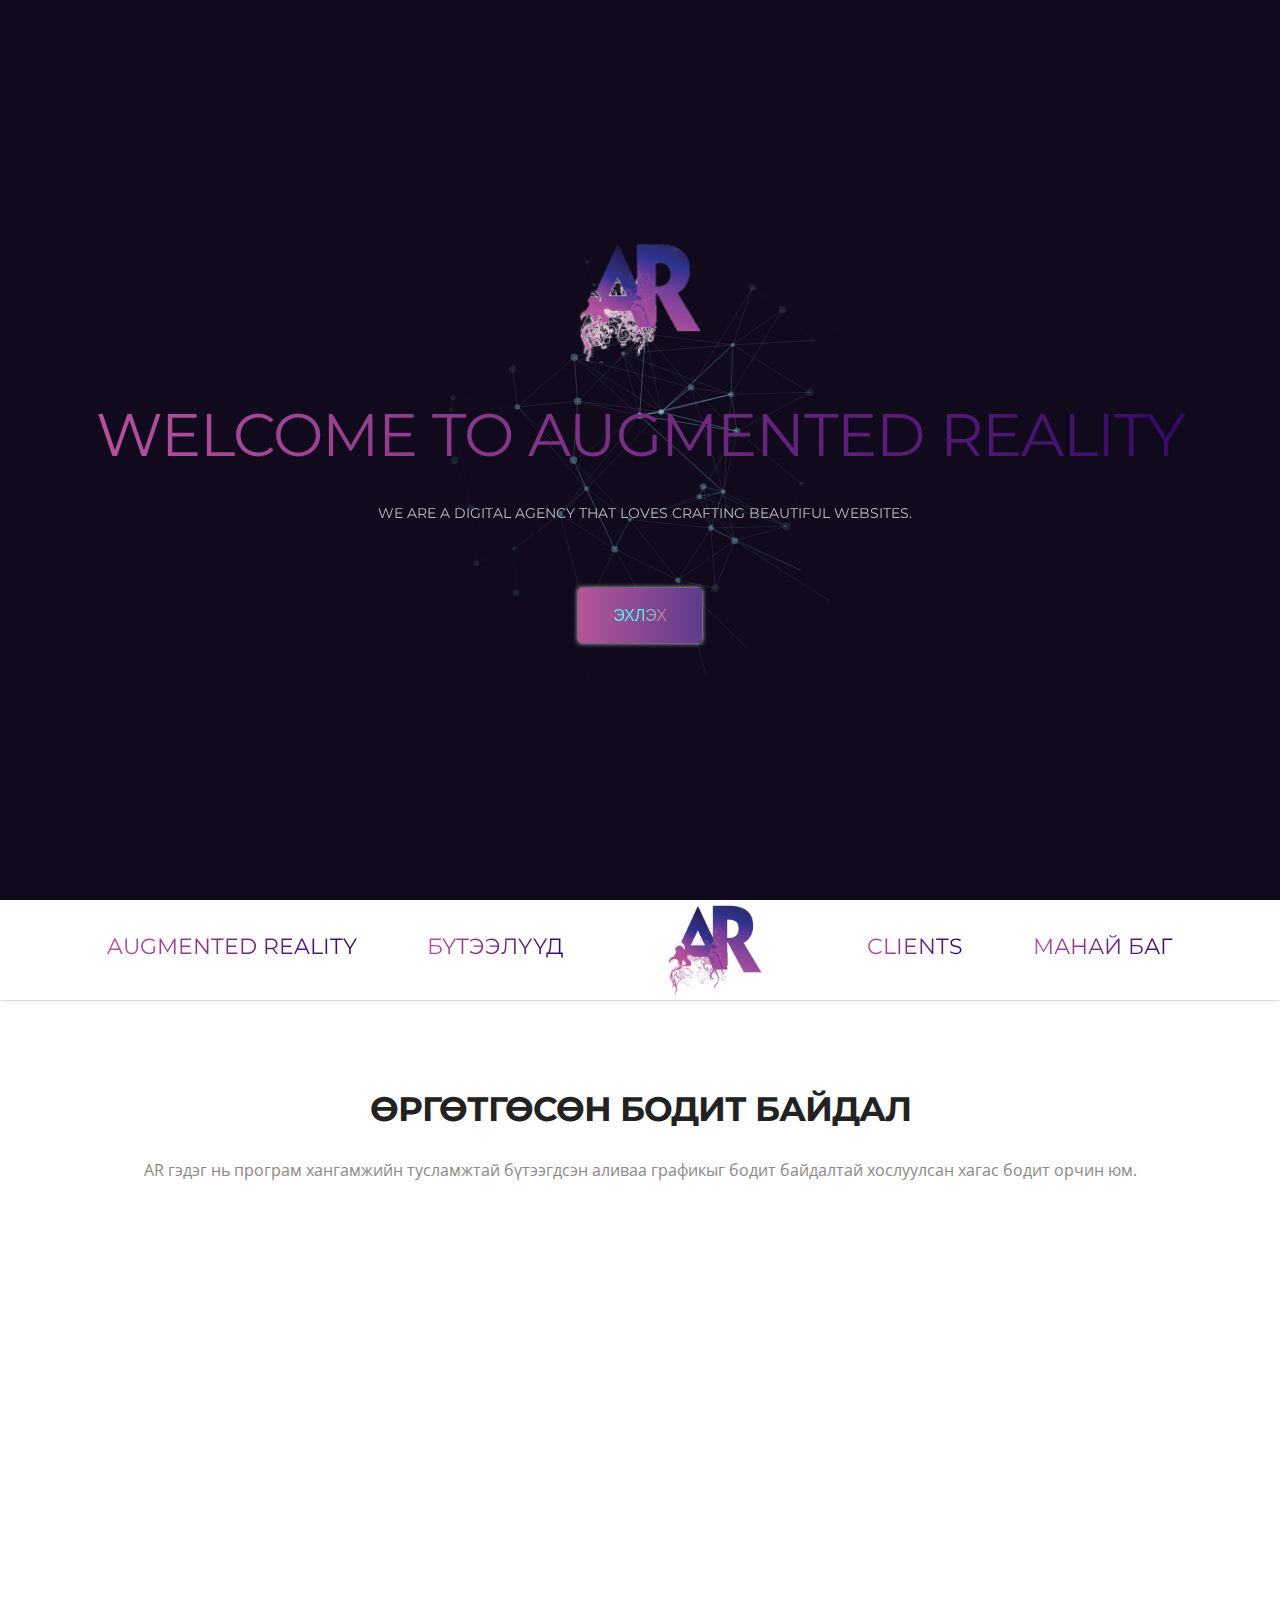
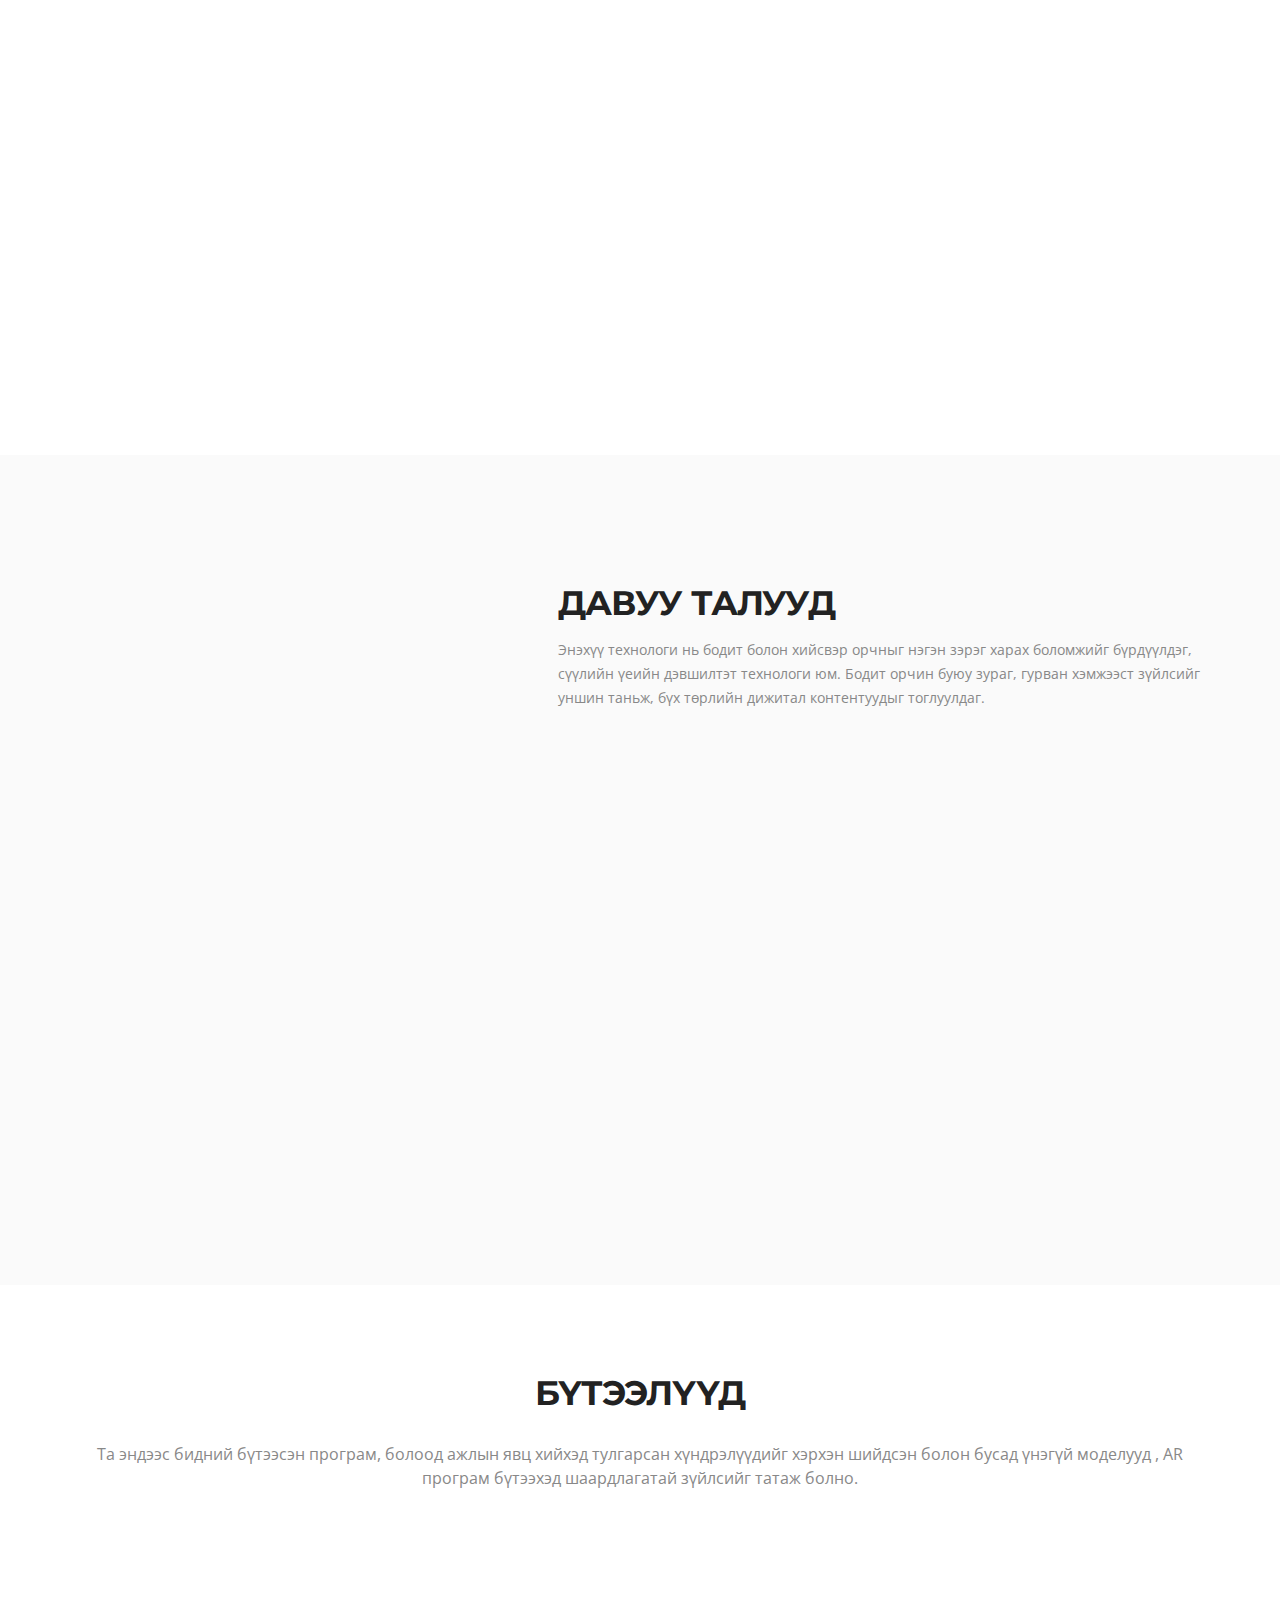
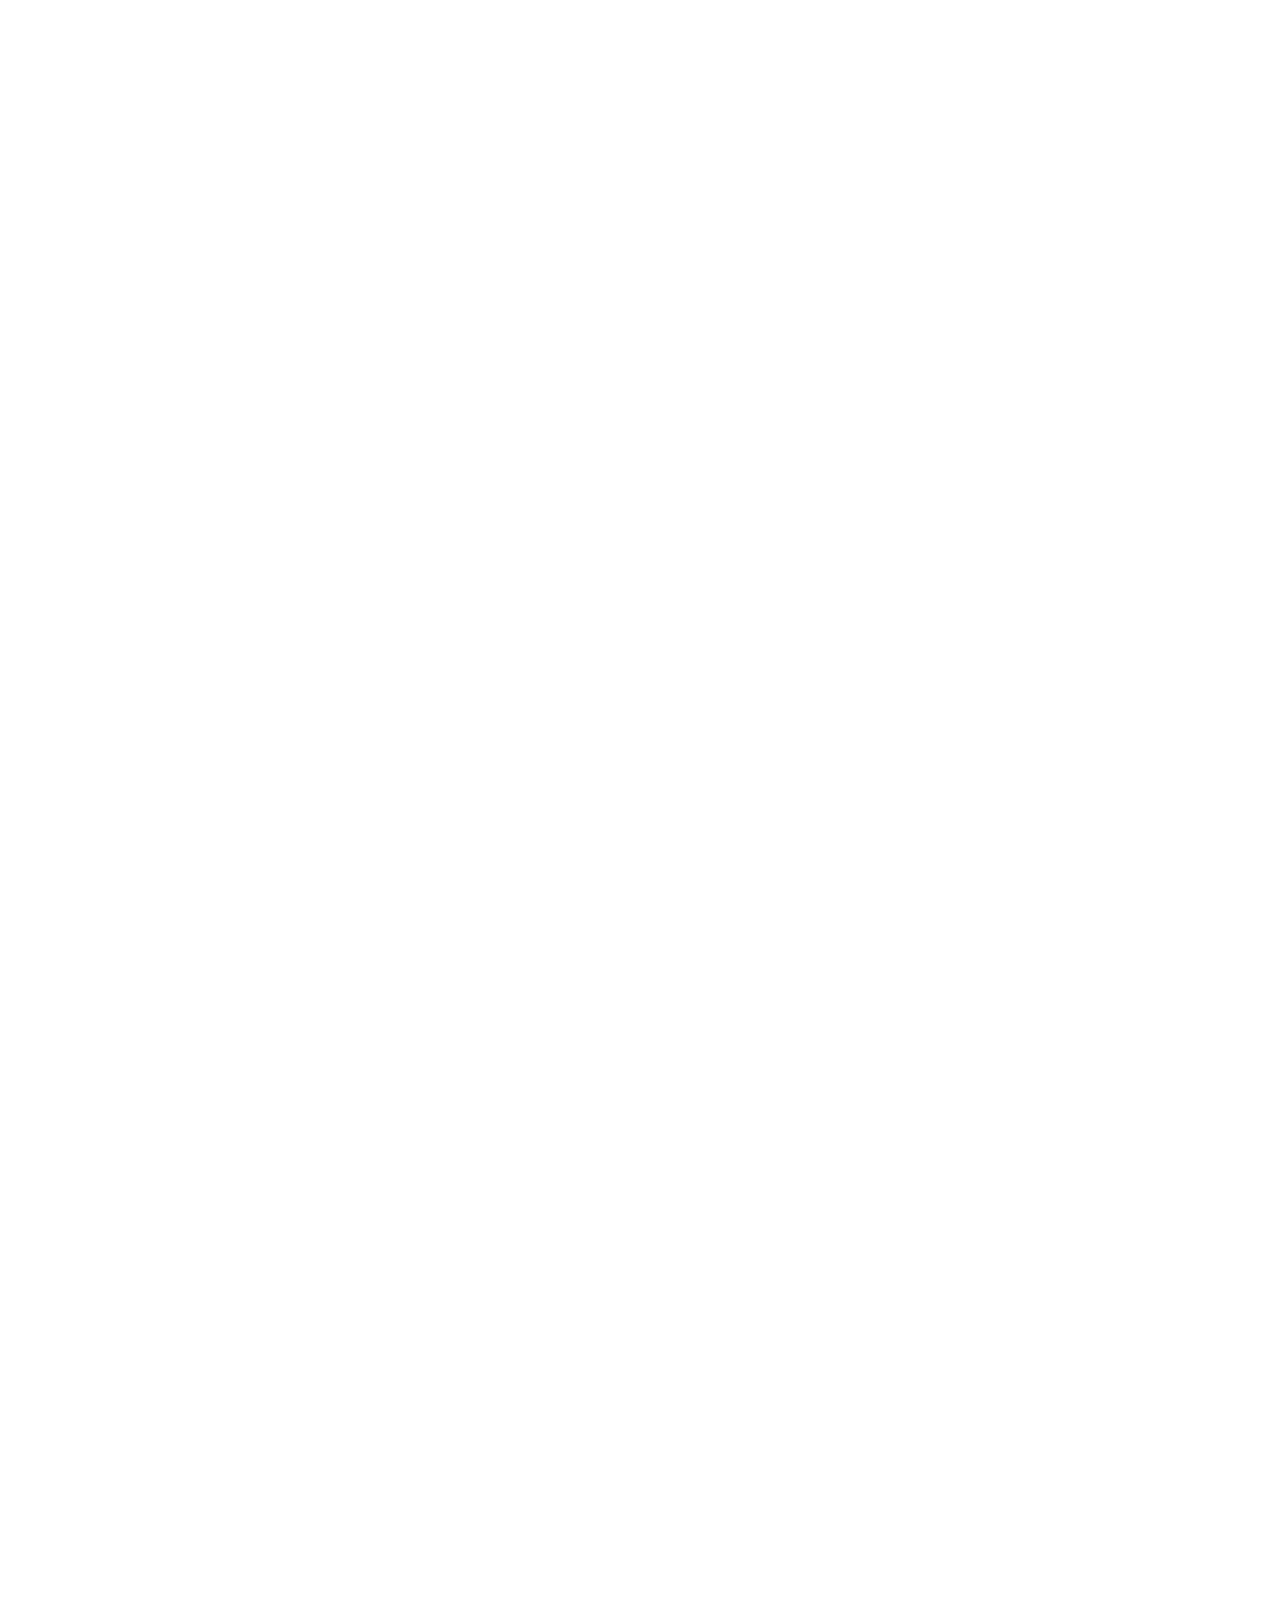
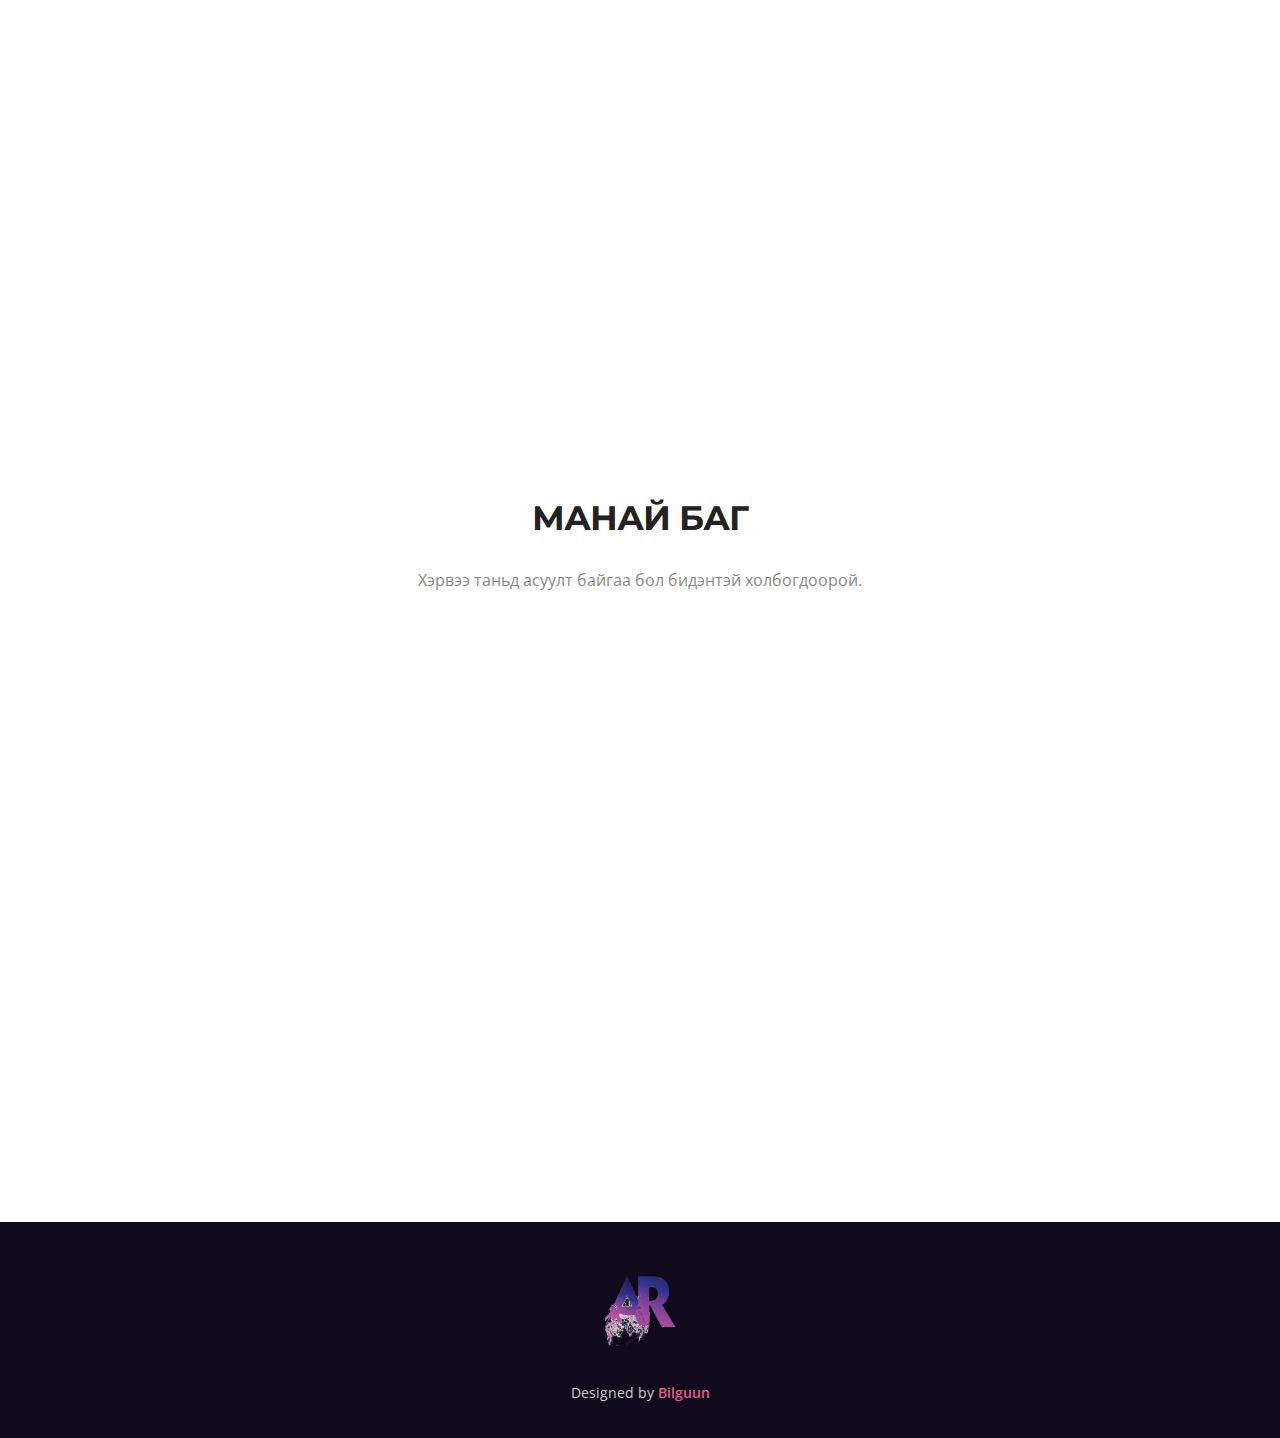
==== index.html @ 8d7f496b "Add files via upload" ====
<!doctype html>
<html>

<head>
	<meta charset="utf-8">
	<meta name="viewport" content="width=device-width, maximum-scale=1">

	<title>Augmented Reality</title>
	<link rel="icon" href="favicon.png" type="image/png">
	<link rel="shortcut icon" href="a.ico" type="img/x-icon">

	<link href='https://fonts.googleapis.com/css?family=Montserrat:400,700' rel='stylesheet' type='text/css'>
	<link href='https://fonts.googleapis.com/css?family=Open+Sans:400,300,800italic,700italic,600italic,400italic,300italic,800,700,600' rel='stylesheet' type='text/css'>

	<link href="css/bootstrap.css" rel="stylesheet" type="text/css">
	<link href="css/style.css" rel="stylesheet" type="text/css">
	<link href="css/font-awesome.css" rel="stylesheet" type="text/css">
	<link href="css/responsive.css" rel="stylesheet" type="text/css">
	<link href="css/magnific-popup.css" rel="stylesheet" type="text/css">
	<link href="css/animate.css" rel="stylesheet" type="text/css">

	<script type="text/javascript" src="js/jquery.1.8.3.min.js"></script>
	<script type="text/javascript" src="js/bootstrap.js"></script>
	<script type="text/javascript" src="js/jquery-scrolltofixed.js"></script>
	<script type="text/javascript" src="js/jquery.easing.1.3.js"></script>
	<script type="text/javascript" src="js/jquery.isotope.js"></script>
	<script type="text/javascript" src="js/wow.js"></script>
	<script type="text/javascript" src="js/classie.js"></script>
	<script type="text/javascript" src="js/magnific-popup.js"></script>
	<script src="contactform/contactform.js"></script>
			<script src='https://www.marcoguglie.it/Codepen/AnimatedHeaderBg/demo-1/js/TweenLite.min.js'></script>
		<script  src="js/index.js"></script>


	<!-- =======================================================
    Theme Name: Knight
    Theme URL: https://bootstrapmade.com/knight-free-bootstrap-theme/
    Author: BootstrapMade
    Author URL: https://bootstrapmade.com
	======================================================= -->

</head>

<body>

		<header class="header" id="header">
		
   <canvas id="demo-canvas"></canvas>
			<!--header-start-->
		<div class="container main">
			
				<figure class="logo animated fadeInDown delay-07s">
					<a href="#"><img src="img/aug.png"  alt=""></a>
				</figure>
				
				<h1 class="text1 animated fadeInDown delay-07s">Welcome To  Augmented Reality</h1>
				<ul class="we-create animated fadeInUp delay-1s">
					<li>We are a digital agency that loves crafting beautiful websites.</li>
				</ul>
				<a class=" link btn1 animated fadeInUp delay-1s servicelink " style=" font-family: 'Ch Cooper',sans-serif;" href="#service">
					<span class="text2">Эхлэх 	</span>

					</a>
				
			</div>
	

				
			</header>		 
	<!--header-end-->

	<nav class="main-nav-outer" id="test">
		<!--main-nav-start-->
		<div class="container ">
			<ul class="main-nav">
				
				<li><a href="#service"><p class="text1 " style="font-size: 22px">Augmented  Reality</p></a></li>
				<li><a href="#Portfolio"><p class="text1" style="font-size: 22px">Бүтээлүүд</p></a></li>
				<li class="small-logo"><a href="#header"><img src="img/aug.png" alt="" style="height:100px ; margin-top :0px ; position:realtive"></a></li>
				<li><a href="#client"><p class="text1" style="font-size: 22px">Clients</p></a></li>
				<li><a href="#team"><p class="text1" style="font-size: 22px">Манай баг</p></a></li>
				
			</ul>
			<a class="res-nav_click" href="#"><i class="fa fa-bars"></i></a>
		</div>
		</header>
	</nav>
	<!--main-nav-end-->



	<section class="main-section" id="service">
		<!--main-section-start-->
		<div class="container">
			<h2>Өргөтгөсөн Бодит Байдал</h2>
			<h6> AR гэдэг нь програм хангамжийн тусламжтай бүтээгдсэн аливаа графикыг бодит байдалтай хослуулсан хагас бодит орчин юм.</h6>
			<div class="row">
				<div class="col-lg-4 col-sm-6 wow fadeInLeft delay-05s">
					<div class="service-list">
						<div class="service-list-col1">
							<i class="fa fa-gift"></i>
						</div>
						<div class="service-list-col2">
							<h3>branding &amp; identity</h3>
							<p>AR бол iPhone, Android утасны камер эсвэл Google Glass гэх мэт төхөөрөмжүүдээр дэлхийн бодит байдалд нэмэлт дижитал мэдээллийг гаргаж харуулах гайхалтай технологи юм. </p>
						</div>
					</div>
					<div class="service-list">
						<div class="service-list-col1">
							<i class="fa fa-gear"></i>
						</div>
						<div class="service-list-col2">
							<h3>WEBGL</h3>
							<p>JAVASCRIPT суурьтай Browser-т plug-in-ийн шаардлагагүйгээр 2D ба 3D графикийг дүрслэх зориулалттай API (Application Programming Interface) юм.
							</p>
						</div>
					</div>
					<div class="service-list">
						<div class="service-list-col1">
							<i class="fa fa-apple"></i>
						</div>
						<div class="service-list-col2">
							<h3>mobile software</h3>
							<p>сад Web-ийн стандартуудтай зохицож ажиллах чадвартай.
								</p>
						</div>
					</div>
					<div class="service-list">
						<div class="service-list-col1">
							<i class="fa fa-camera"></i>
						</div>
						<div class="service-list-col2">
							<h3>Camera</h3>
							<p>нэ нь хэрэглэгчийн эргэн тойронд байгаа сонирхлын цэгүүдийг (POIs) харуулах боломж юм. Хэрэглгэгч өөрийн утасны тусламжтай өөрийн эргэн тойронг утсаараа харахад сонирхлын цэг болох POI–н байршилд байх хийсвэр обьектийг олж харна.</p>
						</div>
					</div>
				</div>
				<figure class="col-lg-8 col-sm-6  text-right wow fadeInUp delay-02s">
					<img src="img/macbook-pro.png" alt="">
				</figure>

			</div>
		</div>
	</section>
	<!--main-section-end-->



	<section class="main-section alabaster">
		<!--main-section alabaster-start-->
		<div class="container">
			<div class="row">
				<figure class="col-lg-5 col-sm-4 wow fadeInLeft">
					<img src="img/ag.png" alt="">
				</figure>
				<div class="col-lg-7 col-sm-8 featured-work">
					<br><br>
					<h2>Давуу талууд</h2>
					
					<P class="padding-b">Энэхүү технологи нь бодит болон хийсвэр орчныг нэгэн зэрэг харах боломжийг бүрдүүлдэг, сүүлийн үеийн дэвшилтэт технологи юм. Бодит орчин буюу зураг, гурван хэмжээст зүйлсийг уншин таньж, бүх төрлийн дижитал контентуудыг тоглуулдаг.</P>
					<br>
					<div class="featured-box">
						<div class="featured-box-col1 wow fadeInRight delay-02s">
							<i class="fa fa-magic"></i>
						</div>
						<br>
						<div class="featured-box-col2 wow fadeInRight delay-02s">
							<h3>Бодит ертөнцөд илүү ойр</h3>
							<p> Графикыг бодит байдалтай хослуулсан хагас бодит орчин юм </p>
						</div><br>
					</div>
					<div class="featured-box">
						<div class="featured-box-col1 wow fadeInRight delay-04s">
							<i class="fa fa-gift"></i>
						</div>
						<div class="featured-box-col2 wow fadeInRight delay-04s">
							<h3>Хэрэглэгч бодит байдал болон компьютерын үүсгэсэн орчинтой зэрэг харьцдаг</h3>
							<p> Augmented Reality технологи нь компьютер доторх 3D дүрсийг гар, хулгана ашиглалгүй камераар нь дамжуулан удирдах юм. </p>
					
						</div>
					</div>
					<div class="featured-box">
						<div class="featured-box-col1 wow fadeInRight delay-06s">
							<i class="fa fa-dashboard"></i>
						</div>
						<div class="featured-box-col2 wow fadeInRight delay-06s">
							<h3>Хэрэглэгчийн бодит байдлаас тусгаарлагддаггүй</h3>
							<p>Камераар дамжин секундэд орж ирэх кадр болгон дээр анализ хийн дэлгэцэн дээр давхар харуулдаг </p>
						</div>
					</div>
					<a class="Learn-More" href="#">Learn More</a>
				</div>
			</div>
		</div>
	</section>
	<!--main-section alabaster-end-->



	<section class="main-section paddind" id="Portfolio">
		<!--main-section-start-->
		<div class="container">
			<h2>Бүтээлүүд</h2>
			<h6>Та эндээс бидний бүтээсэн програм, болоод ажлын явц хийхэд тулгарсан хүндрэлүүдийг хэрхэн шийдсэн болон бусад үнэгүй моделууд , AR програм бүтээхэд шаардлагатай зүйлсийг татаж болно. </h6>
			<div class="portfolioFilter">
				<ul class="Portfolio-nav wow fadeIn delay-02s">
					<li><a href="#" data-filter="*" class="current btn1">Бүгд</a></li>
					<li><a href="#" data-filter=".branding">Демо загвар</a></li>
					<li><a href="#" data-filter=".webdesign">Моделууд</a></li>
					<li><a href="#" data-filter=".printdesign">Хэрэглээний програм</a></li>
					<li><a href="#" data-filter=".photography">Нийтлэлүүд</a></li>
				</ul>
			</div>

		</div>
		<div class="portfolioContainer wow fadeInUp delay-04s">
				<div class=" Portfolio-box printdesign">
						<a href="https:/unity.com/"><img src="img/unity.jpg" onclick="window.open('https:/unity.com/')"  style="height: 240px ; width:320px">
						<h3>Unity</h3>
						<p>програм</p></a>
				</div>
			
						<div class=" Portfolio-box printdesign">
								<a href="" onclick="window.open('https://developer.vuforia.com/')"><img src="img/vuf.png" onclick="window.open('https://developer.vuforia.com/')" style="height: 240px ; width:320px">
								<h3>Vufario</h3>
								<p>програм</p></a>
						</div>
						<div class=" Portfolio-box photography">
								<a href="https://www.zappar.com/augmented-reality/" onclick="window.open('https://www.zappar.com/augmented-reality')"><img src="img/zap1.png"  style="height: 240px ; width:220px">
								<h3>Augmented Reality</h3>
								<p>Нийтлэл</p></a>
						</div>
			<div class=" Portfolio-box webdesign">
				<a href="https://denysalmaral.com/2016/11/free-lowpoly-donald-trump-3d-character.html" onclick="window.open('https://denysalmaral.com/2016/11/free-lowpoly-donald-trump-3d-character.html')" ><img src="img/trump.jpg" alt=""  style="height: 240px ; width:320px">
				<h3>Donald_Trump</h3>
				<p>Модел</p> </a>
			</div>
			<div class="Portfolio-box webdesign">
				<a href="https://hum3d.com/free/black-dragon-rigged/"><img src="img/dragon.jpg" alt="" style="height: 240px ;  width:320px" onclick="window.open('https://hum3d.com/free/black-dragon-rigged')">
				<h3>Хар луу</h3>
				<p>Модел</p> </a>
			</div>
			<div class=" Portfolio-box webdesign">
				<a href="https://www.turbosquid.com/3d-models/3d-lamborghini-aventador-model/1117798" onclick="window.open('https://www.turbosquid.com/3d-models/3d-lamborghini-aventador-model/1117798')"><img src="img/car.jpg"  style="height: 240px ; width:320px">
				<h3>lamborghini</h3>
				<p>Модел</p></a>
			</div>
			<div class=" Portfolio-box webdesign">
				<a href="https://www.turbosquid.com/3d-models/t-rex-fbx-free/933905" onclick="window.open('https://www.turbosquid.com/3d-models/t-rex-fbx-free/933905')"	><img src="img/trex.jpg"   style="height: 240px ; width:320px" alt="">
				<h3>T-REX</h3>
				<p>Модел</p></a>
			</div>
			<div class=" Portfolio-box webdesign">
				<a href="https://www.turbosquid.com/3d-models/eric-rigged-people-3d-1310834" onclick="window.open('https://www.turbosquid.com/3d-models/eric-rigged-people-3d-1310834')"><img src="img/men.jpg" alt=""  style="height: 240px ; width:140px">
				<h3>MEN</h3>
				<p>Модел</p></a>
			</div>
			<div class=" Portfolio-box webdesign">
				<a href=""><img src="img/moon.jpg" alt="" onclick="window.open('https://www.turbosquid.com/3d-models/3d-realistic-mercury-photorealistic-1k-1303000')" style="height: 240px ; width:240px">
				<h3>MOON</h3>
				<p>Модел</p></a>
			</div>


			<div class=" Portfolio-box branding">
					<a href="https://jeromeetienne.github.io/AR.js/three.js/examples/mobile-performance.html" onclick="window.open('https://jeromeetienne.github.io/AR.js/three.js/examples/mobile-performance.html')"><img src="img/demo.jpg"  style="height: 240px ; width:320px">
					<h3>AR Демо загвар</h3>
					<p>AR</p></a>
				</div>

				<div class=" Portfolio-box branding">
						<a href="" onclick="window.open('blog/single-blog.html')"><img src="img/demo.jpg"  style="height: 240px ; width:320px">
						<h3>AR Манай туршилт</h3>
						<p>AR</p></a>
					</div>

				<div class=" Portfolio-box branding">
					<a href="https://jeromeetienne.github.io/AR.js/three.js/examples/mobile-performance.html" onclick="window.open('https://www.8thwall.com/')"><img src="img/8th.jpg"  style="height: 240px ; width:320px">
					<h3>8thWall</h3>
					<p>AR</p></a>
				</div>
			<div class=" Portfolio-box photography">
					<a href="https://medium.com/@urish/web-powered-augmented-reality-a-hands-on-tutorial-9e6a882e323e"><img src="img/med.jpeg"  onclick="window.open('https://medium.com/@urish/web-powered-augmented-reality-a-hands-on-tutorial-9e6a882e323e')" style="height: 240px ; width:320px">
					<h3>Web-Powered Augmented Reality</h3>
					<p>Нийтлэл</p></a>
			</div>
		</div>
	</section>
	<!--main-section-end-->


	<section class="main-section team" id="team">
		<!--main-section team-start-->
		<div class="container">
			<h2>Манай баг</h2>
			<h6>Хэрвээ таньд асуулт байгаа бол бидэнтэй холбогдоорой.</h6>
			<div class="team-leader-block clearfix">
				<div class="team-leader-box">
					<div class="team-leader wow fadeInDown delay-03s">
						<div class="team-leader-shadow"><a href="#"></a></div>
						<img src="img/amgaa.jpg" alt="">
						<ul>
							<li><a href="https://www.facebook.com/profile.php?id=100009273959252" class="fa fa-twitter"></a></li>
							<li><a href="https://www.facebook.com/profile.php?id=100009273959252" class="fa fa-facebook"></a></li>
							
							<li><a href="https://www.facebook.com/profile.php?id=100009273959252" class="fa fa-google-plus"></a></li>
						</ul>
					</div>
					<h3 class="wow fadeInDown delay-03s">Б.Энх-Амгалан</h3>
					<span class="wow fadeInDown delay-03s">Засварчин</span>
				
					
				</div>
				<div class="team-leader-box">
					<div class="team-leader  wow fadeInDown delay-06s">
						<div class="team-leader-shadow"><a href="#"></a></div>
						<img src="img/bilguun.jpg" alt="">
						<ul>
							<li><a href="https://www.facebook.com/profile.php?id=100023059279536" class="fa fa-twitter"></a></li>
							<li><a href="https://www.facebook.com/profile.php?id=100023059279536" class="fa fa-facebook"></a></li>
						
							<li><a href="https://www.facebook.com/profile.php?id=100023059279536" class="fa fa-google-plus"></a></li>
						</ul>
					</div>
					<h3 class="wow fadeInDown delay-06s">Л.Билгүүн</h3>
					<span class="wow fadeInDown delay-06s">Тогооч</span>
				
				</div>
				<div class="team-leader-box">
					<div class="team-leader wow fadeInDown delay-09s">
						<div class="team-leader-shadow"><a href="#"></a></div>
						<img src="img/shinee.jpg" alt="">
						<ul>
							<li><a href="https://www.facebook.com/shinee.lfc" class="fa fa-twitter"></a></li>
							<li><a href="https://www.facebook.com/shinee.lfc" class="fa fa-facebook"></a></li>
							
							<li><a href="https://www.facebook.com/shinee.lfc" class="fa fa-google-plus"></a></li>
						</ul>
					</div>
					<h3 class="wow fadeInDown delay-09s">Ж.Шинэхүчит</h3>
					<span class="wow fadeInDown delay-09s">Барилгачин</span>
				
				</div>
			</div>
		</div>
	</section>
	<!--main-section team-end-->



	
	<footer class="footer">

		<div class="container">
			<div class="footer-logo"><a href="#"><img src="img/aug.png" alt=""></a></div>

			<div class="credits">
				<!--
          All the links in the footer should remain intact.
          You can delete the links only if you purchased the pro version.
          Licensing information: https://bootstrapmade.com/license/
          Purchase the pro version with working PHP/AJAX contact form: https://bootstrapmade.com/buy/?theme=Knight
        -->
				Designed by <a href="https://bootstrapmade.com/">Bilguun</a>
			</div>
		</div>
	</footer>


	<script type="text/javascript">
		$(document).ready(function(e) {

			$('#test').scrollToFixed();
			$('.res-nav_click').click(function() {
				$('.main-nav').slideToggle();
				return false

			});

      $('.Portfolio-box').magnificPopup({
        delegate: 'a',
        type: 'image'
      });

		});
	</script>

	<script>
		wow = new WOW({
			animateClass: 'animated',
			offset: 100
		});
		wow.init();
	</script>


	<script type="text/javascript">
		$(window).load(function() {

			$('.main-nav li a, .servicelink').bind('click', function(event) {
				var $anchor = $(this);

				$('html, body').stop().animate({
					scrollTop: $($anchor.attr('href')).offset().top - 102
				}, 1500, 'easeInOutExpo');
				/*
				if you don't want to use the easing effects:
				$('html, body').stop().animate({
					scrollTop: $($anchor.attr('href')).offset().top
				}, 1000);
				*/
				if ($(window).width() < 768) {
					$('.main-nav').hide();
				}
				event.preventDefault();
			});
		})
	</script>

	<script type="text/javascript">
		$(window).load(function() {


			var $container = $('.portfolioContainer'),
				$body = $('body'),
				colW = 375,
				columns = null;


			$container.isotope({
				// disable window resizing
				resizable: true,
				masonry: {
					columnWidth: colW
				}
			});

			$(window).smartresize(function() {
				// check if columns has changed
				var currentColumns = Math.floor(($body.width() - 30) / colW);
				if (currentColumns !== columns) {
					// set new column count
					columns = currentColumns;
					// apply width to container manually, then trigger relayout
					$container.width(columns * colW)
						.isotope('reLayout');
				}

			}).smartresize(); // trigger resize to set container width
			$('.portfolioFilter a').click(function() {
				$('.portfolioFilter .current').removeClass('current');
				$(this).addClass('current');

				var selector = $(this).attr('data-filter');
				$container.isotope({

					filter: selector,
				});
				return false;
			});

		});
	</script>
	  <script src='https://www.marcoguglie.it/Codepen/AnimatedHeaderBg/demo-1/js/EasePack.min.js'></script>
		<script src='https://www.marcoguglie.it/Codepen/AnimatedHeaderBg/demo-1/js/rAF.js'></script>
		<script src='https://www.marcoguglie.it/Codepen/AnimatedHeaderBg/demo-1/js/TweenLite.min.js'></script>
		
			
		
				<script  src="js/index.js"></script>
		
		


</body>

</html>
---- css/style.css ----
/*
    Theme Name: Knight
    Theme URL: https://bootstrapmade.com/knight-free-bootstrap-theme/
    Author: BootstrapMade
    Author URL: https://bootstrapmade.com
*/

/* CSS Document */

/* Float Elements 
---------------------------------*/
.fl-lt {float:left;}
.fl-rt {float:right;}

/* Clear Floated Elements
---------------------------------*/
.clear {
  clear: both;
  display: block;
  overflow: hidden;
  visibility: hidden;
  width: 0;
  height: 0;
}

.clearfix:before,
.clearfix:after {
  content: '\0020';
  display: block;
  overflow: hidden;
  visibility: hidden;
  width: 0;
  height: 0;
}

.clearfix:after {
  clear: both;
}

.figure{ margin:0px;}

img{ max-width:100%;}

a, a:hover, a:active{ outline:0px !important}

@font-face {
  font-family: 'FontAwesome';
  src: url('../fonts/fontawesome-webfont.eot?v=4.1.0');
  src: url('../fonts/fontawesome-webfont.eot?#iefix&v=4.1.0') format('embedded-opentype'), url('../fonts/fontawesome-webfont.woff?v=4.1.0') format('woff'), url('../fonts/fontawesome-webfont.ttf?v=4.1.0') format('truetype'), url('../fonts/fontawesome-webfont.svg?v=4.1.0#fontawesomeregular') format('svg');
  font-weight: normal;
  font-style: normal;
}

/* Primary Styles
---------------------------------*/
body {
	background:#fff;
	font-family: 'Open Sans', sans-serif;
	font-size:14px;
	font-weight:normal;
	color:#888888;
	margin:0;
}
h2{
	font-size:34px;
	color:#222222;
	font-family: 'Montserrat', sans-serif;
	font-weight:700;
	letter-spacing: -1px;
	margin:0 0 15px 0;
	text-align:center;
	text-transform:uppercase;
}
h3{
	font-family: 'Montserrat', sans-serif;
	color:#222222;
	font-size:16px;
	margin:0 0 5px 0;
	text-transform:uppercase;
	font-weight:400;
	padding-bottom:5px;
	line-height:24px;
}
h6{
	font-size:16px;
	color:#888888;
	font-family: 'Open Sans', sans-serif;
	font-weight:400;
	text-align:center;
	line-height:24px;
	margin:50px;
	padding: 15px;
}
p{
	line-height:24px;
	margin:0;
}

/* Header Styles
---------------------------------*/
/*
    Theme Name: Knight
    Theme URL: https://bootstrapmade.com/knight-free-bootstrap-theme/
    Author: BootstrapMade
    Author URL: https://bootstrapmade.com
*/

/* CSS Document */

/* Float Elements 
---------------------------------*/
.fl-lt {float:left;}
.fl-rt {float:right;}

/* Clear Floated Elements
---------------------------------*/
.clear {
  clear: both;
  display: block;
  overflow: hidden;
  visibility: hidden;
  width: 0;
  height: 0;
}

.clearfix:before,
.clearfix:after {
  content: '\0020';
  display: block;
  overflow: hidden;
  visibility: hidden;
  width: 0;
  height: 0;
}

.clearfix:after {
  clear: both;
}

.figure{ margin:0px;}

img{ max-width:100%;}

a, a:hover, a:active{ outline:0px !important}

@font-face {
  font-family: 'FontAwesome';
  src: url('../fonts/fontawesome-webfont.eot?v=4.1.0');
  src: url('../fonts/fontawesome-webfont.eot?#iefix&v=4.1.0') format('embedded-opentype'), url('../fonts/fontawesome-webfont.woff?v=4.1.0') format('woff'), url('../fonts/fontawesome-webfont.ttf?v=4.1.0') format('truetype'), url('../fonts/fontawesome-webfont.svg?v=4.1.0#fontawesomeregular') format('svg');
  font-weight: normal;
  font-style: normal;
}

/* Primary Styles
---------------------------------*/
body {
	background:#fff;
	font-family: 'Open Sans', sans-serif;
	font-size:14px;
	font-weight:normal;
	color:#888888;
	margin:0;
}
h2{
	font-size:34px;
	color:#222222;
	font-family: 'Montserrat', sans-serif;
	font-weight:700;
	letter-spacing: -1px;
	margin:0 0 15px 0;
	text-align:center;
	text-transform:uppercase;
}
h3{
	font-family: 'Montserrat', sans-serif;
	color:#222222;
	font-size:16px;
	margin:0 0 5px 0;
	text-transform:uppercase;
	font-weight:400;
}
h6{
	font-size:16px;
	color:#888888;
	font-family: 'Open Sans', sans-serif;
	font-weight:400;
	text-align:center;
	margin:0 0 60px 0;
}
p{
	line-height:24px;
	margin:0;
}

/* Header Styles
---------------------------------*/

.header{
	text-align:center;

}
.logo{
	width:130px;
	margin:0 auto 35px;
}
.header h1{
	font-family: 'Montserrat',sans-serif;
	font-size:60px;
	font-weight:400;
	letter-spacing: -1px;
	margin:0 0 22px 0 ;
	color:#fff;
}

.we-create{
	padding:0;
	margin:35px 0 55px;
}
.wp-pic{
	margin-bottom:20px;
}
.we-create li{
	display:inline-block;
	font-family: 'Montserrat',sans-serif;
	font-size:24px;
	color: #E55D87;
	text-transform: uppercase;
	font-weight: 400;
	margin:0 5px 0 0;
	padding:0 0 0 15px;
}
.we-create li:first-child{
	background:none;
}

.start-button {
	padding-left: 0px;
}

.start-button li a{
color: #eb0b6c;
}

.btn1 {background-image: linear-gradient(to right,#b6559a 0%, #302e82 51%, #302e82 100%)}
.btn1:hover { 
	text-decoration:none;
	background-position: right center; }

.link{
	padding:10px 20px;
	
	
  margin: 10px;
  padding: 14px 70px;;
	font-size: 30px;
	text-align: center;
	text
  text-transform: uppercase;
  transition: 0.5s;
  background-size: 300% auto;
  color: white;
 /* text-shadow: 0px 0px 10px rgba(0,0,0,0.2);*/
  box-shadow: 0 0 5px #eee;
  border-radius: 10px;
	transition:all 0.3s ease-in-out;
	-moz-transition:all 0.3s ease-in-out;
	-webkit-transition:all 0.3s ease-in-out;
}
.text1 {
	text-transform: uppercase;
	background: linear-gradient(to right, #b8529e 0%, #330867 100%);
	-webkit-background-clip: text;
	-webkit-text-fill-color: transparent;
}
.text2 {
	text-transform: uppercase;
	background: linear-gradient(to right, #45fff5 0%, #45fff5 51%, #E55D87 100%);
	-webkit-background-clip: text;
	-webkit-text-fill-color: transparent;
}

.text3 {
	text-transform: uppercase;
	background: linear-gradient(to right, #45fff5 0%, #45fff5 51%, #E55D87 100%);
	-webkit-background-clip: text;
	-webkit-text-fill-color: transparent;
	font-size:15px;
}


/* Navigation
---------------------------------*/
.main-nav-outer{
	padding:0px;
	border-bottom:1px solid #dddddd;
	box-shadow:0 4px 5px -3px #ececec;
	position:relative;
	
	background:#fff;
}
.main-nav{
	text-align:center;
	margin:0px  0px;
	padding:0;
	list-style:none;
}
.main-nav li{
	display:inline;
	margin:0px;
}
.main-nav li a{
	display:inline-block;
	color:#222222;
	text-transform:uppercase;
	font-family: 'Montserrat', sans-serif;
	text-decoration: none;

	margin:0px 0px;
	transition:all 0.3s ease-in-out;
	-moz-transition:all 0.3s ease-in-out;
	-webkit-transition:all 0.3s ease-in-out;
}

.main-nav li a:hover{ 
	text-decoration:none;
	color: #E55D87;
}

.small-logo{ 
	padding:0 32px;
}

.main-section{
	padding:90px 0 110px;
}


/* Services
---------------------------------*/

.service-list{
	padding:0 0 0 0;
	font-size:14px;
	margin-bottom:40px;
}
.service-list-col1{
	float:left;
	width:60px;
}
.service-list-col1 i{
	font-style:normal;
	font-size:38px;
	display:block;
	color:#222;
	font-family: 'FontAwesome';
	line-height:38px;
}
.service-list-col2{
	overflow:hidden;	
}
.main-section.alabaster{
	background:#fafafa;
}

/* Featured Work
---------------------------------*/
.featured-work{
	font-size:14px;
}
.featured-work h2{
	text-align:left;
}
.featured-box{
	padding:0 0 0 0;
	margin-bottom:25px;
	font-size:14px;
}
.featured-box h3{
	margin-bottom:5px;
}
.featured-box p{
	line-height:22px;
}
.featured-work p.padding-b{
	padding-bottom:35px;
}
.featured-box-col1{
	width:60px;
	float:left;
}
.featured-box-col1 i{
	display:block;
	line-height:38px;
	font-family: 'FontAwesome';
	font-size:38px;
	color:#777777;
	font-style:normal;
}
.featured-box-col2{ overflow:hidden;}
.featured-box.magic{
	background:url(../img/magic.png) left top no-repeat;
}
.featured-box.packaged{
	background:url(../img/packaged.png) left top no-repeat;
}
.featured-box.seo{
	background:url(../img/seo.png) left top no-repeat;
}
.Learn-More{
	display:inline-block;
	padding:0 5px 0 0;
	color:#E55D87;
	font-size:16px;
	text-transform:uppercase;
	font-family: 'Montserrat', sans-serif;
	font-weight:400;
	line-height:24px;
	transition:all 0.3s ease-in-out;
	-moz-transition:all 0.3s ease-in-out;
	-webkit-transition:all 0.3s ease-in-out;
	display: none;
}
.Learn-More i{ 
	padding-right:15px;
}

.Learn-More:hover, .Learn-More:focus{ 
	text-decoration:none;
	color: #111;
}


/* Portfolio
---------------------------------*/
.Portfolio-nav{
	padding:0;
	margin:0 0 45px 0;
	list-style:none;
	text-align:center;
}
.Portfolio-nav li{
	margin:0 10px;
	display:inline;
}
.Portfolio-nav li a{
	display:inline-block;
	padding:10px 22px;
	font-size:12px;
	line-height:20px;
	color:#222222;
	border-radius:4px;
	text-transform:uppercase;
	font-family: 'Montserrat', sans-serif;
	background:#f7f7f7;
	margin-bottom:5px;
	transition:all 0.3s ease-in-out;
	-moz-transition:all 0.3s ease-in-out;
	-webkit-transition:all 0.3s ease-in-out;
}
.Portfolio-nav li a:hover{
	text-decoration:none;
	background-position: right center;
}

.portfolioContainer{
	margin:0 auto;
	padding-left:15px;
}

.Portfolio-box{
	text-align:center;
	margin-bottom:30px;
	height:350px;
	width:350px;
	overflow:hidden;
	float:left;
	padding:0;
}
.Portfolio-box img{
	margin-bottom:25px;
	transition:all 0.3s ease-in-out;
	-moz-transition:all 0.3s ease-in-out;
	-webkit-transition:all 0.3s ease-in-out;	
}

.Portfolio-box img:hover {
	opacity: 0.6;
}

.Portfolio-nav li a.current{
	background-image: linear-gradient(to right,#b6559a 0%, #302e82 51%, #302e82 100%)
	
	text-decoration:none;
}
img {
   max-width:100%;
}

/* no transition on .isotope container */

.isotope .isotope-item {
  /* change duration value to whatever you like */
  -webkit-transition-duration: 0.6s;
     -moz-transition-duration: 0.6s;
          transition-duration: 0.6s;
}

.isotope .isotope-item {
  -webkit-transition-property: -webkit-transform, opacity;
     -moz-transition-property:    -moz-transform, opacity;
          transition-property:         transform, opacity;
}

.main-section.paddind{
	padding-bottom:60px;
}

/* Clients
---------------------------------*/
.client-part{
	background:url(../img/section-bg1.jpg) center center no-repeat;
	background-size:cover;
	padding:55px 0;
	text-align:center;
}
.client-part-haead{
	color:#fdfdfd;
	font-size:28px;
	line-height:41px;
	margin:30px 0 10px;
	font-family: ''Open Sans',sans-serif';
	font-style: italic;
}
.client{
	padding:0;
	margin:20px 0 0;
	list-style:none;
	text-align:center;
}
.client li{
	display:inline;
	margin:0 15px;
}
.client li a{
	display:inline-block;
}
.client li a img{
	margin-bottom:15px;
	border-radius:50%;
}
.client li a:hover{
	text-decoration:none;
}
.client li a h3{
	color:#ffffff;
}
.client li a span{
	color:#f1f1f1;
}
.quote-right{
	font-style:normal;
	width:68px;
	height:68px;
	margin:0 auto;
	border:2px solid #E55D87;
	border-radius:50%;
	display:block;
	line-height:68px;
	text-align:center;
	font-size:27px;
	color:#E55D87;
	cursor: pointer;
	transition:all 0.3s ease-in-out;
	-moz-transition:all 0.3s ease-in-out;
	-webkit-transition:all 0.3s ease-in-out;
}

.quote-right:hover{
color: #fff;
border: 2px solid #fff;
}

.c-logo-part{
	background:#E55D87;
	padding:25px 0;
    filter: alpha(opacity=60);
}
.c-logo-part ul{
	padding:0;
	margin:0;
	list-style:none;
	text-align:center;
}
.c-logo-part ul li{
	display:inline;
	margin:0 25px;
}
.c-logo-part ul a{
	display:inline-block;
	margin: 0 20px;
}
.main-section.team{
	padding:85px 0;
}
.main-section.team h6{
	margin-bottom:40px;
	
}


/* Team
---------------------------------*/
.team-leader-block{
	max-width:993px;
	margin:0 auto;
}
.team-leader-box{
	width:30.66%;
	margin-right: 3.82979%;
	height: 490px;
	overflow: hidden;
	text-align: center;
	float: left;
}
.team-leader-box span{
	margin-bottom:24px;
	display:block;
}
.team-leader-box:nth-of-type(3n+0){ margin:0;}
.team-leader{
	width:auto;
	height:auto;
	position:relative;
	border-radius:50%;
	box-shadow:0px 0px 0px 7px rgba(241,241,241,0.80);
	margin:7px 7px 25px 7px;
	
}
.team-leader-shadow{
	transition:all 0.3s ease-in-out;
	-moz-transition:all 0.3s ease-in-out;
	-webkit-transition:all 0.3s ease-in-out;
	border-radius:50%;
	position:absolute;
	width:100%;
	height:100%;
	z-index:10;
	border-radius:50%;
}
.team-leader-shadow a{
	display:block;
	width:100%;
	height:100%;
}
.team-leader:hover .team-leader-shadow{
	box-shadow:inset  0px 0px 0px 148px rgba(17,17,17,0.80);
}
.team-leader:hover ul{ display:block; opacity:1}
.team-leader img{
	display:block;
	border-radius:50%;
}
.team-leader ul{
	display:block;
	opacity:0;
	padding:0;
	margin:0;
	list-style:none;
	position:absolute;
	left:0;
	top:50%;
	width:100%;
	text-align:center;
	margin-top:-14px;
	z-index:15;
	transition:all 0.6s ease-in-out;
	-moz-transition:all 0.6s ease-in-out;
	-webkit-transition:all 0.6s ease-in-out;
}
.team-leader ul li{
	display:inline;
	margin:0 11px;
}
.team-leader ul li a{
	font-family: 'FontAwesome';
	display:inline-block;
	font-size:28px;
	color:#fff;	
	transition:all 0.3s ease-in-out;
	-moz-transition:all 0.3s ease-in-out;
	-webkit-transition:all 0.3s ease-in-out;
}
.team-leader ul li a:hover, .team-leader ul li a:focus{
	text-decoration:none;
}
.team-leader ul li a.fa-twitter:hover{
	color:#55acee;
}
.team-leader ul li a.fa-facebook:hover{
	color:#3b5998;
}
.team-leader ul li a.fa-pinterest:hover{
	color:#cb2026;
}
.team-leader ul li a.fa-google-plus:hover{
	color:#dd4b39;
}

/* Talk Business
---------------------------------*/
.business-talking{
	background:url(../img/section-bg2.jpg) top center no-repeat;
	background-size:cover;
	padding:60px 0 10px;
	text-align:center;
}
.business-talking h2{
	font-family: 'Montserrat', sans-serif;
	font-weight:700;
	padding:0;
	margin:20px 0 70px;
	text-transform:uppercase;
	font-size:42px;
	color:#fff;
}


/* Contact
---------------------------------*/
.main-section.contact{
	padding:90px 0 100px;
}

.main-section.contact{
	background:url(../img/bg-map.png) left 190px no-repeat;
}
.contact-info-box{
	font-size:15px;
	margin:0 0 14px 68px;
	padding-left:0;
}
.contact-info-box h3{
	font-size: 15px;
	font-weight:400;
	float:left;
	width:102px;
	margin-right:12px;
	line-height:28px;
}
.contact-info-box h3 i{
	font-style:normal;
	font-size:18px;
	color:#222222;
	font-family: 'FontAwesome';
	font-weight:normal;
	margin-right:7px;
}
.contact-info-box span{
	line-height:28px;
	display:block;
	overflow:hidden;
}
.social-link{
	padding:35px 0;
	margin:0 0 0 68px;
	display:block;
	overflow:hidden;
	list-style:none;
}
.social-link li{
	float:left;
	margin-right:8px;
}
.social-link li a{
	display:block;
	width:50px;
	height:50px;
	text-align:center;
	line-height:50px;
	font-size:25px;
	color:#fff;
	background:#222222;
	border-radius:50%;
	transition:all 0.3s ease-in-out;
}
.social-link li a:hover, .social-link li a:focus{
	text-decoration:none;
}
.twitter a:hover {
	background: #55acee;
}
.facebook a:hover {
	background: #3b5998;
}
.pinterest a:hover {
	background: #cb2026;
}
.gplus a:hover {
	background: #dd4b39;
}
.dribbble a:hover {
	background: #ea4c89;
}

.form{
	margin:0 66px 0 30px;
}
.input-text{
	padding:15px 16px;
	border:1px solid #ccc;
	width:100%;
	height:50px;
	display:block;
	border-radius:4px;
	font-size:15px;
	color:#aaa;
	font-family: 'Open Sans', sans-serif;
	margin:0 0 15px 0;
	transition:all 0.3s ease-in-out;
	-moz-transition:all 0.3s ease-in-out;
	-webkit-transition:all 0.3s ease-in-out;
}
.input-text:focus {
	border: 1px solid #E55D87;
	outline:0;
	-webkit-box-shadow: inset 0 1px 1px rgba(0, 0, 0, 0.075), 0 0 8px rgba(124, 197, 118, 0.3);
	-moz-box-shadow: inset 0 1px 1px rgba(0, 0, 0, 0.075), 0 0 8px rgba(124, 197, 118, 0.3);	
	box-shadow: inset 0 1px 1px rgba(0, 0, 0, 0.075), 0 0 8px rgba(124, 197, 118, 0.3);
}

.input-text.text-area{
	height:165px;
	resize:none;
	overflow:auto;
}
.input-btn{
	width:175px;
	height:50px;
	background:#E55D87;
	border-radius:4px;
	color:#ffffff;
	font-size:14px;
	text-transform:uppercase;
	font-family: 'Montserrat', sans-serif;
	font-weight:400;
	border:0px;
	transition:all 0.3s ease-in-out;
	-moz-transition:all 0.3s ease-in-out;
	-webkit-transition:all 0.3s ease-in-out;
}

.input-btn:hover{
	background: #111;
	color: #fff;
}

.validation {
    color: red;
    display:none;
    margin: 0 0 20px;
    font-weight:400;
    font-size:13px;
}

#sendmessage {
    color: #E55D87;
    border:1px solid #E55D87;
    display:none;
    text-align:center;
    padding:15px;
    font-weight:600;
    margin-bottom:15px;
}

#errormessage {
    color: red;
    display:none;
    border:1px solid red;
    text-align:center;
    padding:15px;
    font-weight:600;
    margin-bottom:15px;
}

#sendmessage.show, #errormessage.show, .show {
	display:block;
}

/* Footer
---------------------------------*/

.footer{
	background-color: #100a1c;
	padding:35px 0 35px;
}
.footer-logo{
	margin:15px auto 35px;
	width: 76px;
}
.copyright, .credits{
	color:#cccccc;
	font-size:14px;
	display:block;
	text-align:center;
}
.copyright a, .credits a{
	color:#E55D87;
	font-weight:600;
	text-decoration: none;
	transition:all 0.3s ease-in-out;
	-moz-transition:all 0.3s ease-in-out;
	-webkit-transition:all 0.3s ease-in-out;
}

.copyright a:hover, .credits a:hover {
	color: #fff;
}

.res-nav_click {
	line-height:38px;
	font-family: 'FontAwesome';
	font-size:38px;
	text-decoration: none !important;
	color:#777777;
	font-style:normal;
	display:none;
	width:42px;
	height:27px;
	margin:20px auto;
	transition:all 0.3s ease-in-out;
	-moz-transition:all 0.3s ease-in-out;
	-webkit-transition:all 0.3s ease-in-out;
}

.res-nav_click:hover, .res-nav_click:active, .res-nav_click:focus {
	
}

.portfolioContainer{
	max-width: 1140px;
}


/* Animation Timers
---------------------------------*/
.delay-02s { 
	animation-delay: 0.2s; 
	-webkit-animation-delay: 0.2s; 
}
.delay-03s { 
	animation-delay: 0.3s; 
	-webkit-animation-delay: 0.3s; 
}
.delay-04s { 
	animation-delay: 0.4s; 
	-webkit-animation-delay: 0.4s; 
}
.main-title {
  position: absolute;
  margin: 0;
  padding: 0;
  background-color: #100a1c;
  text-align: center;
  top: 50%;
  left: 50%;
  -webkit-transform: translate3d(-50%, -50%, 0);
  transform: translate3d(-50%, -50%, 0);
}

.main {
  position: absolute;
  top:50%;
  left:50%;
  transform: translateX(-50%) translateY(-50%)
}
.header{
	text-align:center;
	
	position: relative;
  width: 100%;
  background-color: #100a1c;
  overflow: hidden;
  background-size: cover;
  background-position: center center;
  z-index: 1;
	
.delay-05s { 
	animation-delay: 0.5s; 
	-webkit-animation-delay: 0.5s; 
}
.delay-06s { 
	animation-delay: 0.6s; 
	-webkit-animation-delay: 0.6s; 
}

.delay-07s { 
	animation-delay: 0.7s; 
	-webkit-animation-delay: 0.7s; 
}
.delay-08s { 
	animation-delay: 0.8s; 
	-webkit-animation-delay: 0.8s; 
}

.delay-09s { 
	animation-delay: 0.9s; 
	-webkit-animation-delay: 0.9s; 
}
.delay-1s { 
	animation-delay: 1s; 
	-webkit-animation-delay: 1s; 
}
.delay-12s { 
	animation-delay: 1.2s; 
	-webkit-animation-delay: 1.2s; 
}


.logo{
	width:130px;
	margin:0 auto 35px;
}
.header h1{
	
	font-family: 'Montserrat',sans-serif;
	font-size:60px;
	font-weight:400;
	letter-spacing: -1px;
	margin:0 0 22px 0 ;
	color:rgb(226, 40, 40);
	
}

.we-create{
	padding:0;
	margin:35px 0 55px;
}
.wp-pic{
	margin-bottom:20px;
}
.we-create li{
	display:inline-block;
	font-family: 'Montserrat',sans-serif;
	font-size:14px;
	color: #bcbcbc;
	text-transform: uppercase;
	font-weight: 400;
	margin:0 5px 0 0;
	padding:0 0 0 15px;
}
.we-create li:first-child{
	background:none;
}

.start-button {
	padding-left: 0px;
}

.start-button li a{
color: #fff;
}


.link{
	padding:15px 35px;
	background-image: linear-gradient(to right, #E55D87 0%, #5FC3E4 51%, #E55D87 100%)
	color:#fff !important;
	font-size:16px;
	font-weight:400;
	font-family: 'Montserrat', sans-serif;
	display:inline-block;
	border-radius:3px;
	text-transform:uppercase;
	line-height:25px;
	margin-bottom:20px;
	transition:all 0.3s ease-in-out;
	-moz-transition:all 0.3s ease-in-out;
	-webkit-transition:all 0.3s ease-in-out;
}
.link:hover {
	text-decoration:none;
	color:#E55D87 !important;
	background:#fff;
}
}
.btn-grad {

}
.btn-grad:hover {
	 background-position: right center; 
	}

.link:active, .link:focus {
	background: #E55D87;
	text-decoration:none;
	color:#fff !important;
}

/* Navigation
---------------------------------*/
.main-nav-outer{
	padding:0px;
	border-bottom:1px solid #dddddd;
	box-shadow:0 4px 5px -3px #ececec;
	position:relative;
	background:#fff;
}
.main-nav{
	text-align:center;
	margin:0;
	padding:0;
	list-style:none;
}
.main-nav li{
	display:inline;
	margin:0 1px;
}
.main-nav li a{
	display:inline-block;
	color:#222222;
	text-transform:uppercase;
	font-family: 'Montserrat', sans-serif;
	text-decoration: none;
	line-height:20px;
	margin:0px 32px;
	transition:all 0.3s ease-in-out;
	-moz-transition:all 0.3s ease-in-out;
	-webkit-transition:all 0.3s ease-in-out;
}

.main-nav li a:hover{ 
	text-decoration:none;
	color: #E55D87;
}

.small-logo{ 
	padding:0 32px;
}

.main-section{
	padding:90px 0 110px;
}


/* Services
---------------------------------*/

.service-list{
	padding:0 0 0 0;
	font-size:14px;
	margin-bottom:40px;
}
.service-list-col1{
	float:left;
	width:60px;
}
.service-list-col1 i{
	font-style:normal;
	font-size:38px;
	display:block;
	color:#222;
	font-family: 'FontAwesome';
	line-height:38px;
}
.service-list-col2{
	overflow:hidden;	
}
.main-section.alabaster{
	background:#fafafa;
}

/* Featured Work
---------------------------------*/
.featured-work{
	font-size:14px;
}
.featured-work h2{
	text-align:left;
}
.featured-box{
	padding:0 0 0 0;
	margin-bottom:25px;
	font-size:14px;
}
.featured-box h3{
	margin-bottom:5px;
}
.featured-box p{
	line-height:22px;
}
.featured-work p.padding-b{
	padding-bottom:35px;
}
.featured-box-col1{
	width:60px;
	float:left;
}
.featured-box-col1 i{
	display:block;
	line-height:38px;
	font-family: 'FontAwesome';
	font-size:38px;
	color:#777777;
	font-style:normal;
}
.featured-box-col2{ overflow:hidden;}
.featured-box.magic{
	background:url(../img/magic.png) left top no-repeat;
}
.featured-box.packaged{
	background:url(../img/packaged.png) left top no-repeat;
}
.featured-box.seo{
	background:url(../img/seo.png) left top no-repeat;
}
.Learn-More{
	display:inline-block;
	padding:0 5px 0 0;
	color:#E55D87;
	font-size:16px;
	text-transform:uppercase;
	font-family: 'Montserrat', sans-serif;
	font-weight:400;
	line-height:24px;
	transition:all 0.3s ease-in-out;
	-moz-transition:all 0.3s ease-in-out;
	-webkit-transition:all 0.3s ease-in-out;
	display: none;
}
.Learn-More i{ 
	padding-right:15px;
}

.Learn-More:hover, .Learn-More:focus{ 
	text-decoration:none;
	color: #111;
}


/* Portfolio
---------------------------------*/
.Portfolio-nav{
	padding:0;
	margin:0 0 45px 0;
	list-style:none;
	text-align:center;
}
.Portfolio-nav li{
	margin:0 10px;
	display:inline;
}
.Portfolio-nav li a{
	display:inline-block;
	padding:10px 22px;
	font-size:12px;
	line-height:20px;
	color:#222222;
	border-radius:4px;
	text-transform:uppercase;
	font-family: 'Montserrat', sans-serif;
	
	margin-bottom:5px;
	transition:all 0.3s ease-in-out;
	-moz-transition:all 0.3s ease-in-out;
	-webkit-transition:all 0.3s ease-in-out;
}
.Portfolio-nav li a:hover{
	background:#E55D87;
	color:#fff;
	text-decoration:none;
}

.portfolioContainer{
	margin:0 auto;
	padding-left:15px;
}

.Portfolio-box{
	text-align:center;
	margin-bottom:30px;
	height:350px;
	width:350px;
	overflow:hidden;
	float:left;
	padding:0;
}
.Portfolio-box img{
	margin-bottom:25px;
	transition:all 0.3s ease-in-out;
	-moz-transition:all 0.3s ease-in-out;
	-webkit-transition:all 0.3s ease-in-out;	
}

.Portfolio-box img:hover {
	opacity: 0.6;
}

.Portfolio-nav li a.current{
	background:#E55D87;
	color:#fff;
	text-decoration:none;
}
img {
   max-width:100%;
}

/* no transition on .isotope container */

.isotope .isotope-item {
  /* change duration value to whatever you like */
  -webkit-transition-duration: 0.6s;
     -moz-transition-duration: 0.6s;
          transition-duration: 0.6s;
}

.isotope .isotope-item {
  -webkit-transition-property: -webkit-transform, opacity;
     -moz-transition-property:    -moz-transform, opacity;
          transition-property:         transform, opacity;
}

.main-section.paddind{
	padding-bottom:60px;
}

/* Clients
---------------------------------*/
.client-part{
	background:url(../img/section-bg1.jpg) center center no-repeat;
	background-size:cover;
	padding:55px 0;
	text-align:center;
}
.client-part-haead{
	color:#fdfdfd;
	font-size:28px;
	line-height:41px;
	margin:30px 0 10px;
	font-family: ''Open Sans',sans-serif';
	font-style: italic;
}
.client{
	padding:0;
	margin:20px 0 0;
	list-style:none;
	text-align:center;
}
.client li{
	display:inline;
	margin:0 15px;
}
.client li a{
	display:inline-block;
}
.client li a img{
	margin-bottom:15px;
	border-radius:50%;
}
.client li a:hover{
	text-decoration:none;
}
.client li a h3{
	color:#ffffff;
}
.client li a span{
	color:#f1f1f1;
}
.quote-right{
	font-style:normal;
	width:68px;
	height:68px;
	margin:0 auto;
	border:2px solid #E55D87;
	border-radius:50%;
	display:block;
	line-height:68px;
	text-align:center;
	font-size:27px;
	color:#E55D87;
	cursor: pointer;
	transition:all 0.3s ease-in-out;
	-moz-transition:all 0.3s ease-in-out;
	-webkit-transition:all 0.3s ease-in-out;
}

.quote-right:hover{
color: #fff;
border: 2px solid #fff;
}

.c-logo-part{
	background:#E55D87;
	padding:25px 0;
    filter: alpha(opacity=60);
}
.c-logo-part ul{
	padding:0;
	margin:0;
	list-style:none;
	text-align:center;
}
.c-logo-part ul li{
	display:inline;
	margin:0 25px;
}
.c-logo-part ul a{
	display:inline-block;
	margin: 0 20px;
}
.main-section.team{
	padding:85px 0;
}
.main-section.team h6{
	margin-bottom:40px;
}


/* Team
---------------------------------*/
.team-leader-block{
	max-width:993px;
	margin:0 auto;
}
.team-leader-box{
	width:30.66%;
	margin-right: 3.82979%;
	height: 490px;
	overflow: hidden;
	text-align: center;
	float: left;
}
.team-leader-box span{
	margin-bottom:24px;
	display:block;
}
.team-leader-box:nth-of-type(3n+0){ margin:0;}
.team-leader{
	width:auto;
	height:auto;
	position:relative;
	border-radius:50%;
	box-shadow:0px 0px 0px 7px rgba(241,241,241,0.80);
	margin:7px 7px 25px 7px;
	
}
.team-leader-shadow{
	transition:all 0.3s ease-in-out;
	-moz-transition:all 0.3s ease-in-out;
	-webkit-transition:all 0.3s ease-in-out;
	border-radius:50%;
	position:absolute;
	width:100%;
	height:100%;
	z-index:10;
	border-radius:50%;
}
.team-leader-shadow a{
	display:block;
	width:100%;
	height:100%;
}
.team-leader:hover .team-leader-shadow{
	box-shadow:inset  0px 0px 0px 148px rgba(17,17,17,0.80);
}
.team-leader:hover ul{ display:block; opacity:1}
.team-leader img{
	display:block;
	border-radius:50%;
}
.team-leader ul{
	display:block;
	opacity:0;
	padding:0;
	margin:0;
	list-style:none;
	position:absolute;
	left:0;
	top:50%;
	width:100%;
	text-align:center;
	margin-top:-14px;
	z-index:15;
	transition:all 0.6s ease-in-out;
	-moz-transition:all 0.6s ease-in-out;
	-webkit-transition:all 0.6s ease-in-out;
}
.team-leader ul li{
	display:inline;
	margin:0 11px;
}
.team-leader ul li a{
	font-family: 'FontAwesome';
	display:inline-block;
	font-size:28px;
	color:#fff;	
	transition:all 0.3s ease-in-out;
	-moz-transition:all 0.3s ease-in-out;
	-webkit-transition:all 0.3s ease-in-out;
}
.team-leader ul li a:hover, .team-leader ul li a:focus{
	text-decoration:none;
}
.team-leader ul li a.fa-twitter:hover{
	color:#55acee;
}
.team-leader ul li a.fa-facebook:hover{
	color:#3b5998;
}
.team-leader ul li a.fa-pinterest:hover{
	color:#cb2026;
}
.team-leader ul li a.fa-google-plus:hover{
	color:#dd4b39;
}

/* Talk Business
---------------------------------*/
.business-talking{
	background:url(../img/section-bg2.jpg) top center no-repeat;
	background-size:cover;
	padding:60px 0 10px;
	text-align:center;
}
.business-talking h2{
	font-family: 'Montserrat', sans-serif;
	font-weight:700;
	padding:0;
	margin:20px 0 70px;
	text-transform:uppercase;
	font-size:42px;
	color:#fff;
}


/* Contact
---------------------------------*/
.main-section.contact{
	padding:90px 0 100px;
}

.main-section.contact{
	background:url(../img/bg-map.png) left 190px no-repeat;
}
.contact-info-box{
	font-size:15px;
	margin:0 0 14px 68px;
	padding-left:0;
}
.contact-info-box h3{
	font-size: 15px;
	font-weight:400;
	float:left;
	width:102px;
	margin-right:12px;
	line-height:28px;
}
.contact-info-box h3 i{
	font-style:normal;
	font-size:18px;
	color:#222222;
	font-family: 'FontAwesome';
	font-weight:normal;
	margin-right:7px;
}
.contact-info-box span{
	line-height:28px;
	display:block;
	overflow:hidden;
}
.social-link{
	padding:35px 0;
	margin:0 0 0 68px;
	display:block;
	overflow:hidden;
	list-style:none;
}
.social-link li{
	float:left;
	margin-right:8px;
}
.social-link li a{
	display:block;
	width:50px;
	height:50px;
	text-align:center;
	line-height:50px;
	font-size:25px;
	color:#fff;
	background:#222222;
	border-radius:50%;
	transition:all 0.3s ease-in-out;
}
.social-link li a:hover, .social-link li a:focus{
	text-decoration:none;
}
.twitter a:hover {
	background: #55acee;
}
.facebook a:hover {
	background: #3b5998;
}
.pinterest a:hover {
	background: #cb2026;
}
.gplus a:hover {
	background: #dd4b39;
}
.dribbble a:hover {
	background: #ea4c89;
}

.form{
	margin:0 66px 0 30px;
}
.input-text{
	padding:15px 16px;
	border:1px solid #ccc;
	width:100%;
	height:50px;
	display:block;
	border-radius:4px;
	font-size:15px;
	color:#aaa;
	font-family: 'Open Sans', sans-serif;
	margin:0 0 15px 0;
	transition:all 0.3s ease-in-out;
	-moz-transition:all 0.3s ease-in-out;
	-webkit-transition:all 0.3s ease-in-out;
}
.input-text:focus {
	border: 1px solid #E55D87;
	outline:0;
	-webkit-box-shadow: inset 0 1px 1px rgba(0, 0, 0, 0.075), 0 0 8px rgba(124, 197, 118, 0.3);
	-moz-box-shadow: inset 0 1px 1px rgba(0, 0, 0, 0.075), 0 0 8px rgba(124, 197, 118, 0.3);	
	box-shadow: inset 0 1px 1px rgba(0, 0, 0, 0.075), 0 0 8px rgba(124, 197, 118, 0.3);
}

.input-text.text-area{
	height:165px;
	resize:none;
	overflow:auto;
}
.input-btn{
	width:175px;
	height:50px;
	background:#E55D87;
	border-radius:4px;
	color:#ffffff;
	font-size:14px;
	text-transform:uppercase;
	font-family: 'Montserrat', sans-serif;
	font-weight:400;
	border:0px;
	transition:all 0.3s ease-in-out;
	-moz-transition:all 0.3s ease-in-out;
	-webkit-transition:all 0.3s ease-in-out;
}

.input-btn:hover{
	background: #111;
	color: #fff;
}

.validation {
    color: red;
    display:none;
    margin: 0 0 20px;
    font-weight:400;
    font-size:13px;
}

#sendmessage {
    color: #E55D87;
    border:1px solid #E55D87;
    display:none;
    text-align:center;
    padding:15px;
    font-weight:600;
    margin-bottom:15px;
}

#errormessage {
    color: red;
    display:none;
    border:1px solid red;
    text-align:center;
    padding:15px;
    font-weight:600;
    margin-bottom:15px;
}

#sendmessage.show, #errormessage.show, .show {
	display:block;
}

/* Footer
---------------------------------*/

.footer{
	background-color: #100a1c;
	padding:35px 0 35px;\
	width: 300px;
}
.footer-logo{
	margin:15px auto 35px;
	width: 76px;
}
.copyright, .credits{
	color:#cccccc;
	font-size:14px;
	display:block;
	text-align:center;
}
.copyright a, .credits a{
	color:#E55D87;
	font-weight:600;
	text-decoration: none;
	transition:all 0.3s ease-in-out;
	-moz-transition:all 0.3s ease-in-out;
	-webkit-transition:all 0.3s ease-in-out;
}

.copyright a:hover, .credits a:hover {
	color: #fff;
}

.res-nav_click {
	line-height:38px;
	font-family: 'FontAwesome';
	font-size:38px;
	text-decoration: none !important;
	color:#777777;
	font-style:normal;
	display:none;
	width:42px;
	height:27px;
	margin:20px auto;
	transition:all 0.3s ease-in-out;
	-moz-transition:all 0.3s ease-in-out;
	-webkit-transition:all 0.3s ease-in-out;
}

.res-nav_click:hover, .res-nav_click:active, .res-nav_click:focus {

}

.portfolioContainer{
	max-width: 1140px;
}


/* Animation Timers
---------------------------------*/
.delay-02s { 
	animation-delay: 0.2s; 
	-webkit-animation-delay: 0.2s; 
}
.delay-03s { 
	animation-delay: 0.3s; 
	-webkit-animation-delay: 0.3s; 
}
.delay-04s { 
	animation-delay: 0.4s; 
	-webkit-animation-delay: 0.4s; 
}

.delay-05s { 
	animation-delay: 0.5s; 
	-webkit-animation-delay: 0.5s; 
}
.delay-06s { 
	animation-delay: 0.6s; 
	-webkit-animation-delay: 0.6s; 
}

.delay-07s { 
	animation-delay: 0.7s; 
	-webkit-animation-delay: 0.7s; 
}
.delay-08s { 
	animation-delay: 0.8s; 
	-webkit-animation-delay: 0.8s; 
}

.delay-09s { 
	animation-delay: 0.9s; 
	-webkit-animation-delay: 0.9s; 
}
.delay-1s { 
	animation-delay: 1s; 
	-webkit-animation-delay: 1s; 
}
.delay-12s { 
	animation-delay: 1.2s; 
	-webkit-animation-delay: 1.2s; 
}
---- css/responsive.css ----
/* ==========================================================================
   Media Queries
   ========================================================================== */


@media only screen and (min-width: 992px) {
	/****Ipad Landscape 1024 Container 970 ****/

	.service-list{ margin-bottom:30px;}
	.c-logo-part ul li{ margin:0 15px;}
	.form{ margin:0 0 0 20px}
	.main-nav{ display:block !important; }
	/*.portfolioContainer{ width:800px; margin:0px auto !important; } */

}

@media only screen and (min-width: 768px) and (max-width: 991px) {
	/****Ipad Portrait 768 Container 750 ****/
	body{ font-size:13px;}
	p{ line-height:20px ;}
	.header h1{ font-size:46px;}
	.main-nav ul li a{ padding:14px;}
	.small-logo{ padding:0 20px;}
	h2{ font-size:30px}
	h6{ font-size:16px;}
	h3{ font-size:15px;}
	.service-list{ margin-bottom:20px; font-size:15px;}
	.featured-work p.padding-b{ padding-bottom:15px;}
	.main-section{ padding:70px 0;}
	.c-logo-part ul li{ margin:0 1%; float:left; width:18%;}
	.c-logo-part ul li a{ display:block;}
	.c-logo-part ul li a img{ display:block;}
	.form{ margin:0;}
	.contact-info-box{ margin:0 ;}
	.social-link{ margin:0;}

	.main-nav{ display:block !important; }
	.main-nav li a{ padding:8px 15px;}
	/*.portfolioContainer{ width:750px; margin:0px auto !important; }
	.Portfolio-box{ height:250px;}*/



}

@media only screen and (max-width: 767px) {
	/****Mobile Landscape 480 Container 100% ****/
	body{ font-size:12px;}
	h2{ font-size:26px;}
	h3{ font-size:14px;}
	h6{ font-size:16px; margin-bottom:40px;}
	p{ line-height:18px;}
	.service-list{ font-size:12px; margin-bottom:20px;}
	.we-create li{ font-size:13px; padding:0 0 0 8px}
	.header h1{ font-size:28px;}
	.header{ padding:60px 0;}
	.main-section{ padding:60px 0 70px;}
	.main-nav{ display:none; position:absolute; left:0; width:100%; top:68px; margin:0 auto; float: none; background:#fff; z-index: 99; border-top: 1px solid #eee;}
	.main-nav li{ display:block;}
	.main-nav li.small-logo{ display:none;}
	.main-nav li a{ display:block; padding:12px 32px; margin: 4px 0; border-bottom: 1px solid #f3f3f3;;}
	.main-nav li a:hover{color:#7cc576}
	.team-leader-box{ max-width:307px; width:auto; float:none; margin:0 auto;	}
	.team-leader-box:nth-of-type(3n){ margin:0 auto}
	.res-nav_click{ display:block;}
	.featured-work{ font-size:12px; margin-top:30px;}
	.featured-box{ font-size:12px;}
	.featured-box p{ line-height:18px; }
	.c-logo-part ul a{ margin-bottom:5px;}
	.main-section.team{ padding:60px 0 50px;}
	.business-talking h2{ font-size:36px;}
	.contact-info-box{ margin:0 0 12px 30px; font-size:12px;}
	.contact-info-box span{ line-height:18px;}
	.contact-info-box.phone span, .contact-info-box.email span { padding-top: 6px;}
	.social-link{ margin-left:30px;}
	.form{ margin:0 30px;}
	.copyright{ font-size:12px;}
	.business-talking a{ padding:10px 25px; font-size:14px;}
	.main-section.contact{ padding:60px 0 70px}
	.client-part-haead{ font-size:20px; line-height:30px;}
	.link{ font-size:14px; padding:10px 25px;}
	.logo{ width:100px;}
	.main-section.contact{ background-size:contain;}
	.Portfolio-nav li a{ padding:5px 16px;}
	.Portfolio-nav li{ display:block;}
	/*.isotope-item img{ width:300px; left:50%; margin-left:-100px;}
	.isotope-item{ width:300px; margin:0px auto;}
	.isotope{ width:400px; margin:0px auto;}
	.Portfolio-box{}
	.portfolioContainer{ width:350px; margin:0px auto !important; } */


}

@media only screen and (max-width: 479px) {
	/****Mobile Portrait 320 ****/
	.contact-info-box{ margin-left:0px;}
	.header{ padding:40px;}
	.social-link{ margin-left:0px;}
	.form{ margin:0}
	.c-logo-part ul li{ display:block;}
	.Portfolio-box{  max-width:300px !important; width:96.4% !important; margin:0 !important}
	.Portfolio-box img { max-width:100%;}
	.portfolioContainer{ width:280px !important; margin:0 auto !important }

}
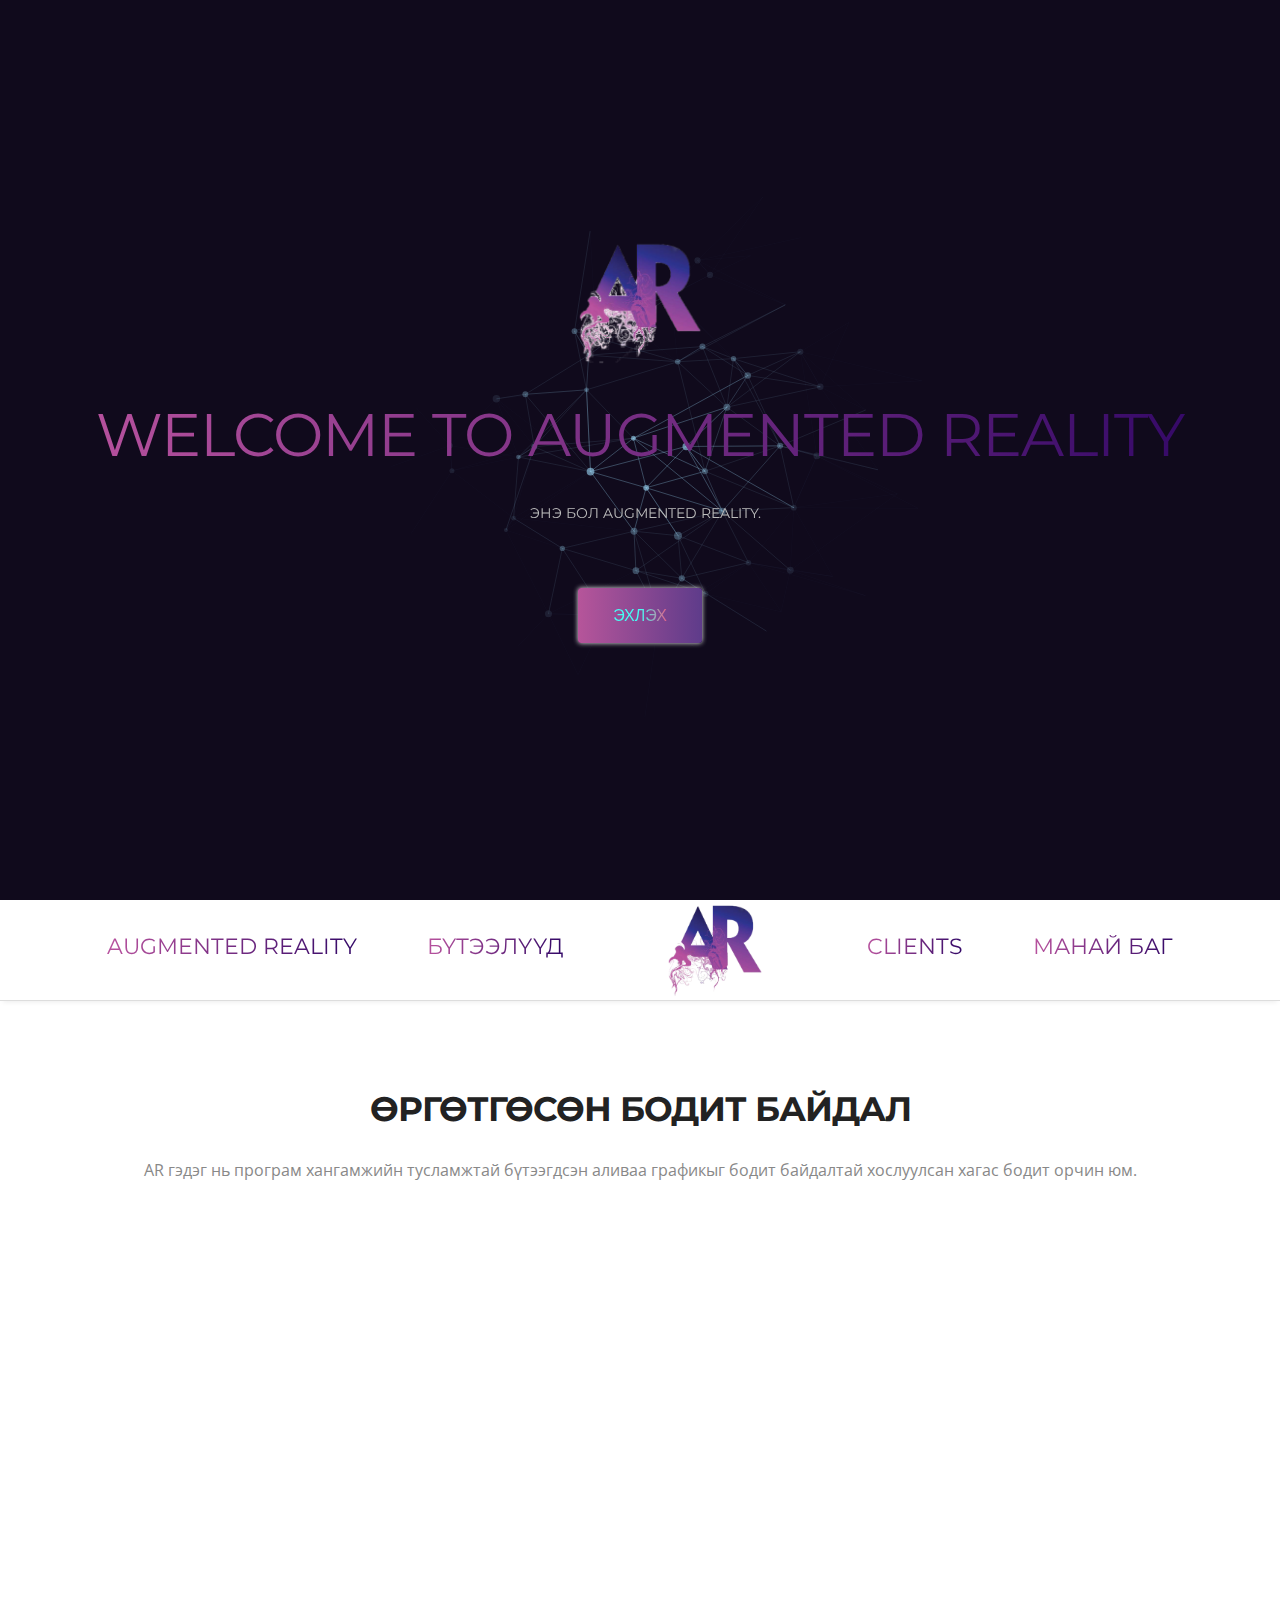
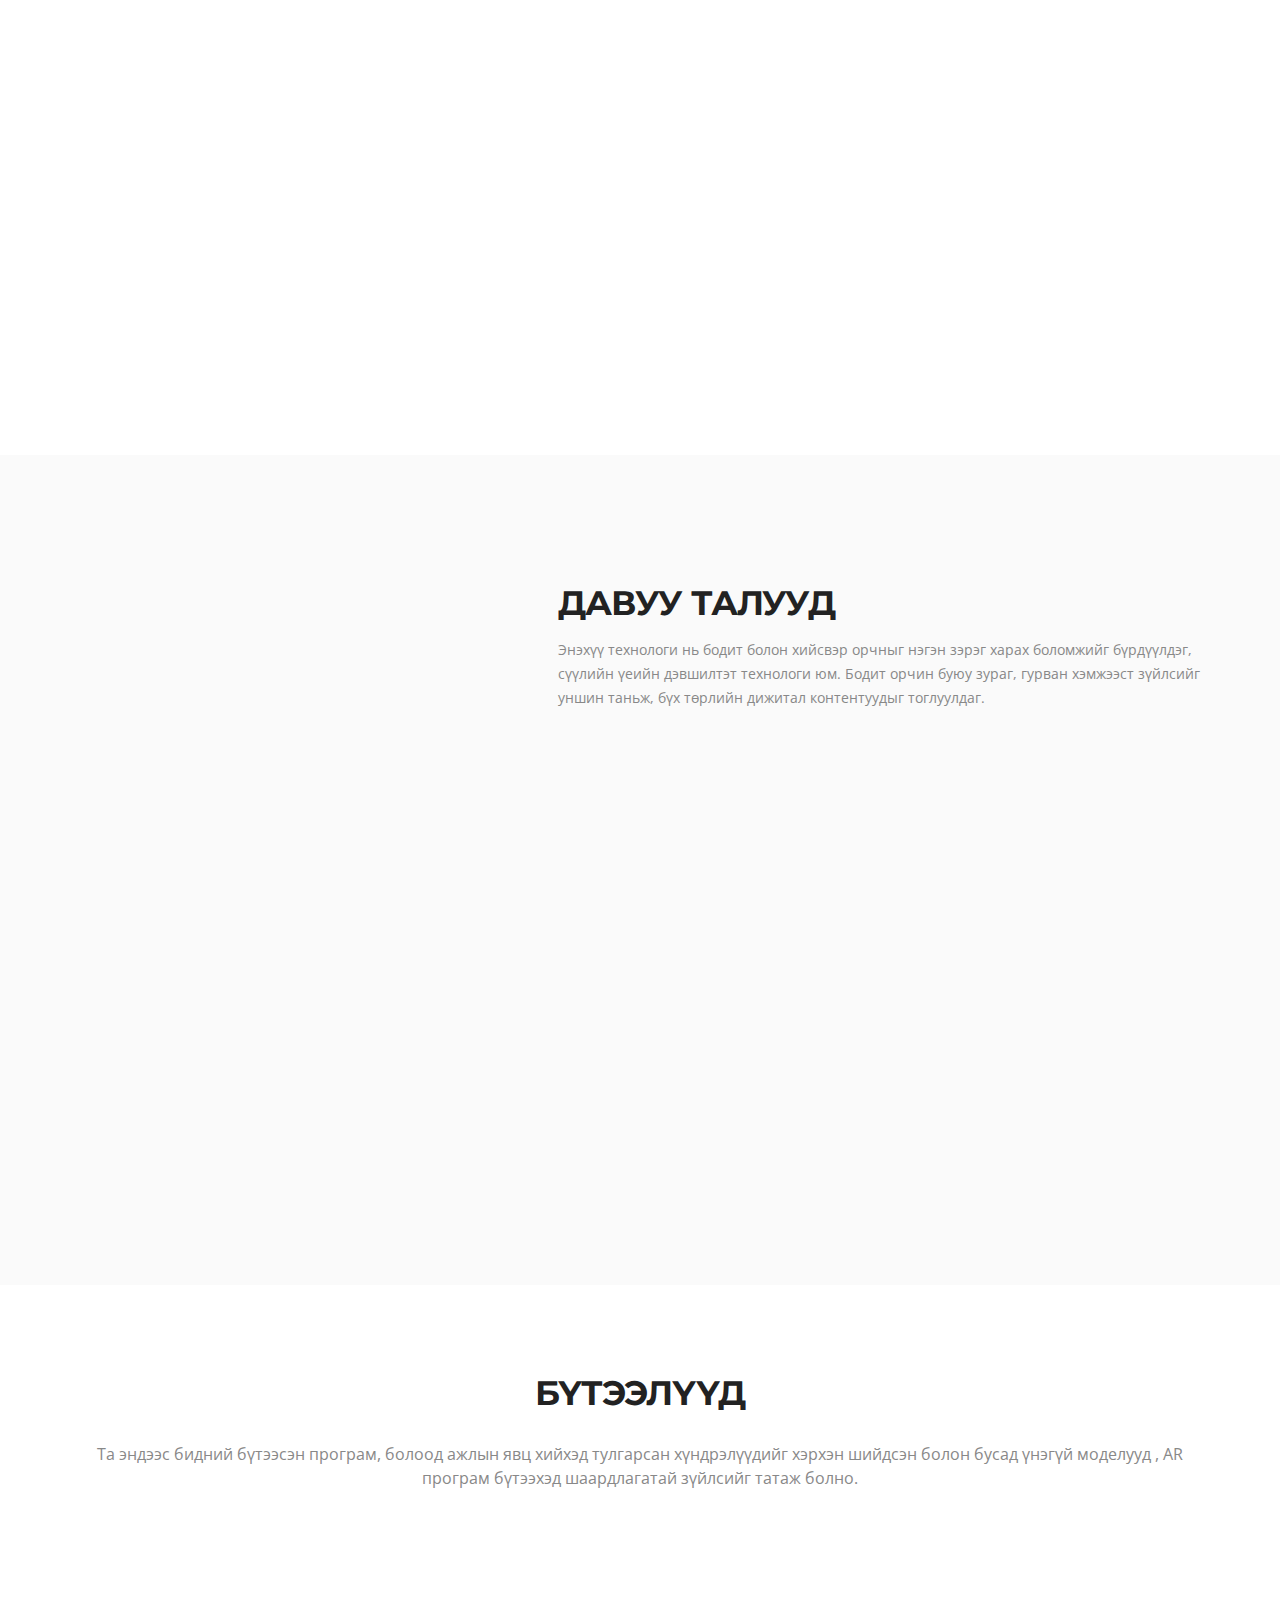
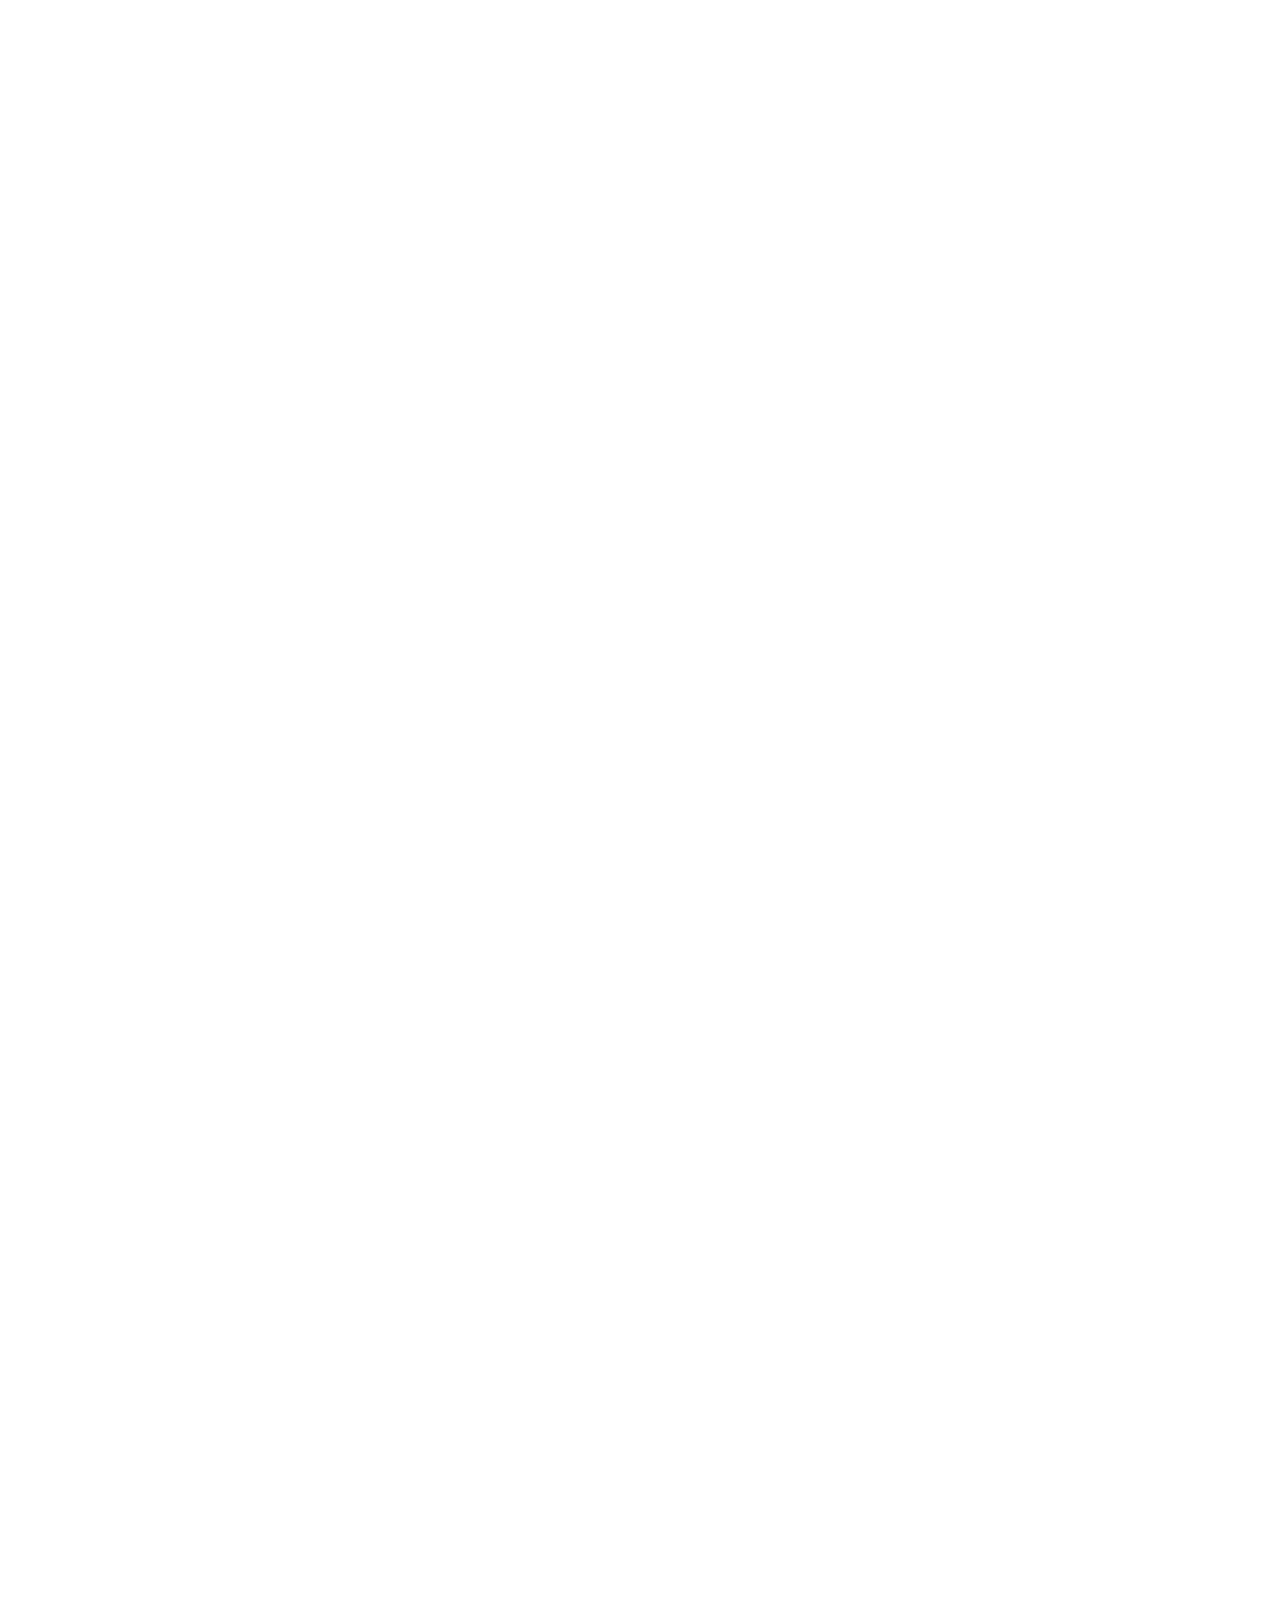
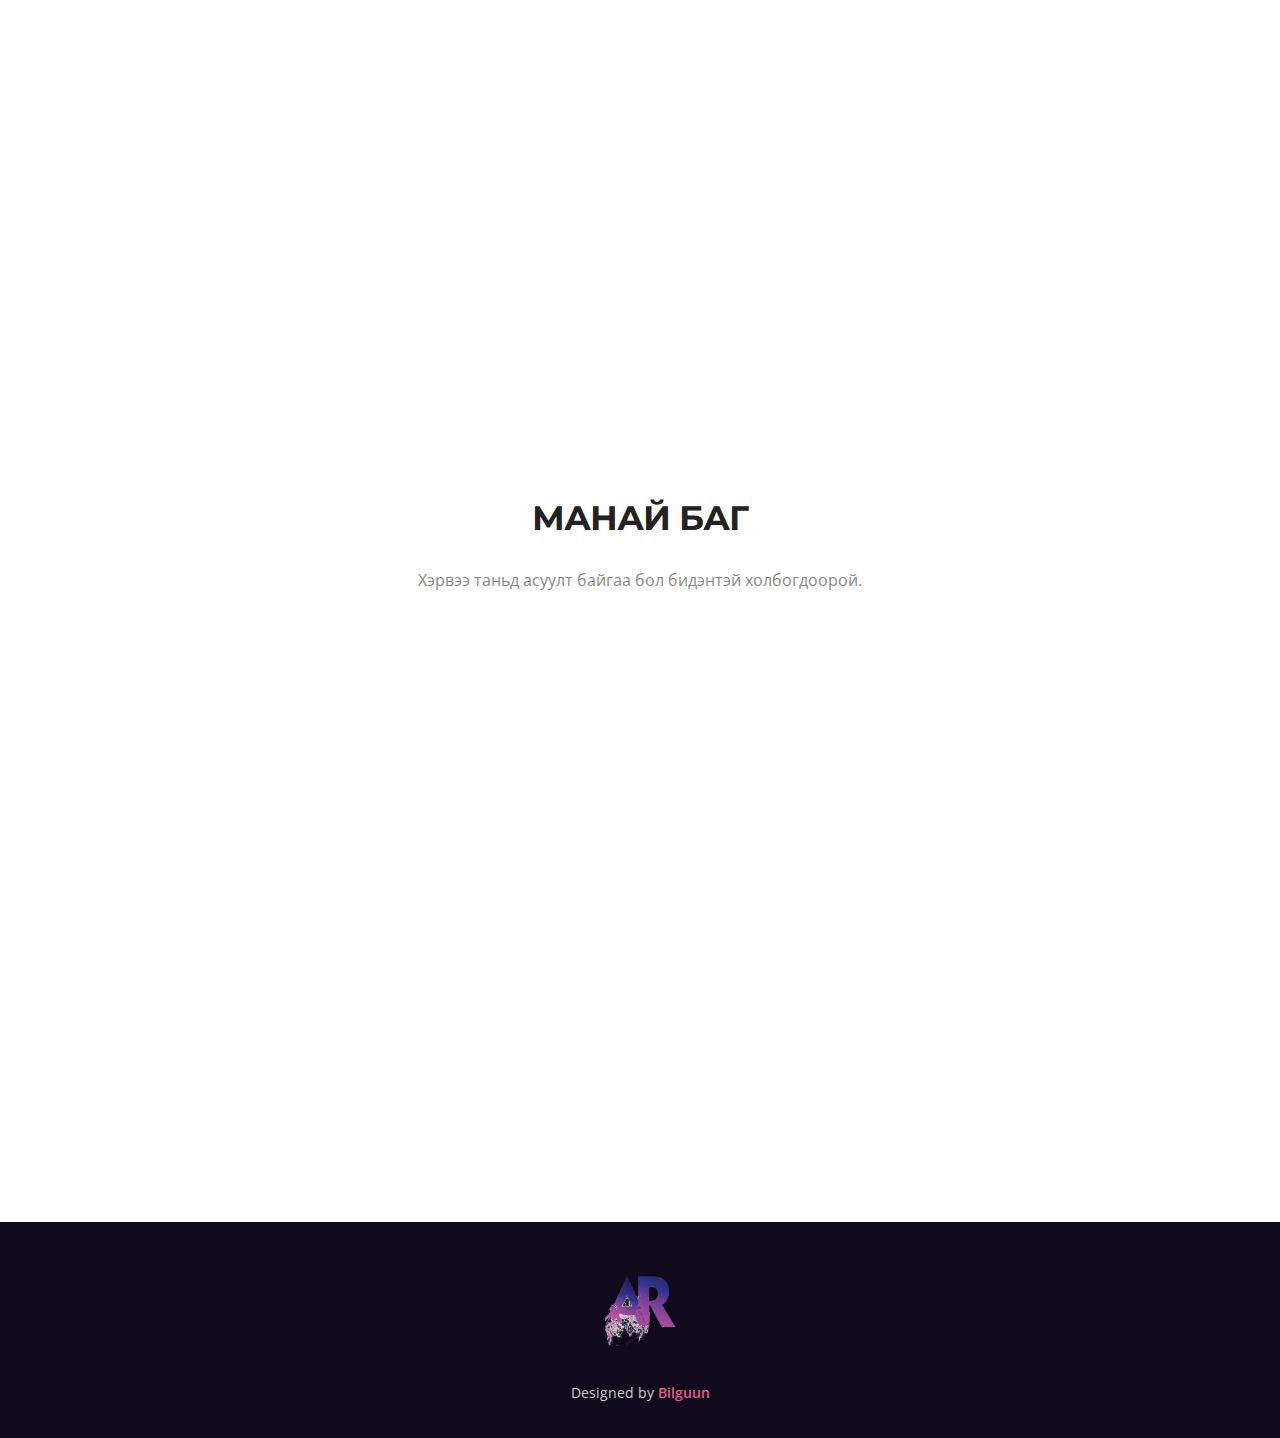
==== commit ab704b20: "Update index.html" ====
--- a/index.html
+++ b/index.html
@@ -55,7 +55,7 @@
 				
 				<h1 class="text1 animated fadeInDown delay-07s">Welcome To  Augmented Reality</h1>
 				<ul class="we-create animated fadeInUp delay-1s">
-					<li>We are a digital agency that loves crafting beautiful websites.</li>
+					<li>Энэ бол Augmented Reality.</li>
 				</ul>
 				<a class=" link btn1 animated fadeInUp delay-1s servicelink " style=" font-family: 'Ch Cooper',sans-serif;" href="#service">
 					<span class="text2">Эхлэх 	</span>
@@ -131,7 +131,7 @@
 						</div>
 						<div class="service-list-col2">
 							<h3>Camera</h3>
-							<p>нэ нь хэрэглэгчийн эргэн тойронд байгаа сонирхлын цэгүүдийг (POIs) харуулах боломж юм. Хэрэглгэгч өөрийн утасны тусламжтай өөрийн эргэн тойронг утсаараа харахад сонирхлын цэг болох POI–н байршилд байх хийсвэр обьектийг олж харна.</p>
+							<p>Энэ нь хэрэглэгчийн эргэн тойронд байгаа сонирхлын цэгүүдийг (POIs) харуулах боломж юм. Хэрэглгэгч өөрийн утасны тусламжтай өөрийн эргэн тойронг утсаараа харахад сонирхлын цэг болох POI–н байршилд байх хийсвэр обьектийг олж харна.</p>
 						</div>
 					</div>
 				</div>
